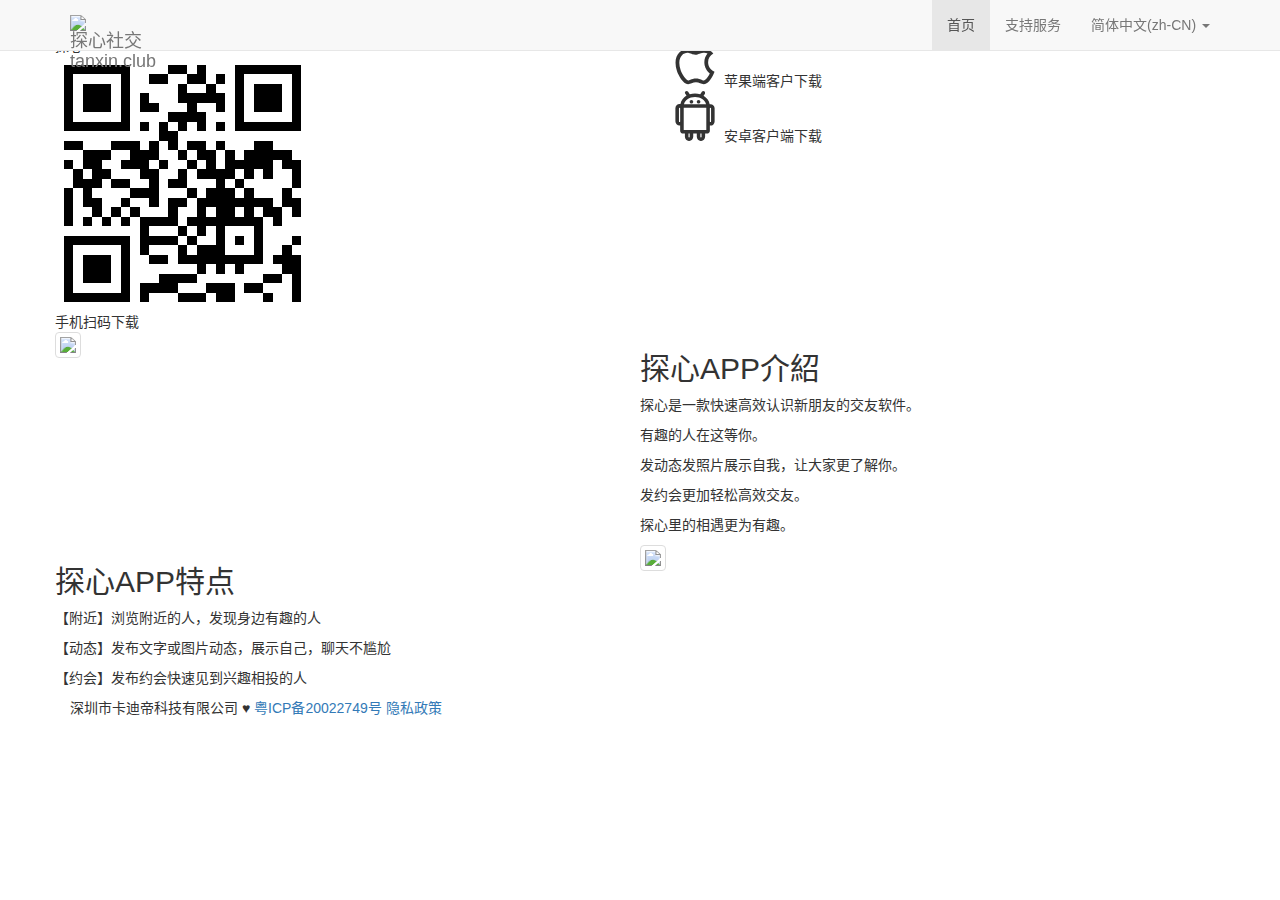
==== index.html @ dbcd943e "調整oss" ====
<html lang="zh-CN">
  <head>
    <meta charset="UTF-8" />
    <meta
      name="viewport"
      content="width=device-width, user-scalable=no, initial-scale=1.0, maximum-scale=1.0, minimum-scale=1.0"
    />
    <meta http-equiv="X-UA-Compatible" content="ie=edge" />
    <title>探心APP</title>

    <meta property="og:type" content="website" />
    <meta property="og:title" content="探心APP" />
    <meta property="og:site_name" content="探心APP" />
    <meta property="og:locale" content="zh-CN" />
    <meta name="twitter:card" content="summary" />
    <meta name="twitter:title" content="探心APP" />
    <meta name="keywords" content="tanxin,探心社交,APP" />
    <meta name="apple-mobile-web-app-capable" content="yes" />
    <meta name="apple-mobile-web-app-status-bar-style" content="black" />
    <link rel="icon" href="favicon.ico" />
    <meta name="description" content="探寻心跳的感觉" />

    <link
      rel="stylesheet" href="src/css/bootstrap.min.css" />
    <!--[if lt IE 9]>
      <script src="src/js/html5shiv.min.js"></script>
      <script src="src/js/respond.min.js"></script>
    <![endif]-->

    <link rel="stylesheet" href="src/css/animate.min.css" />
    <link rel="stylesheet" href="src/css/index.min.css" />
  </head>

  <body>
    <!-- <div class="loading">Loading&#8230;</div> -->

    <div id="wrap" class="container">
      <div class="row">
        <nav class="navbar navbar-default navbar-fixed-top" role="navigation">
          <div class="container">
            <div class="navbar-header">
              <button
                type="button"
                class="navbar-toggle"
                data-toggle="collapse"
                data-target=".navbar-collapse"
              >
                <span class="sr-only"></span>
                <span class="icon-bar"></span>
                <span class="icon-bar"></span>
                <span class="icon-bar"></span>
              </button>
              <a class="navbar-brand" href="/">
                <div class="logo">
                  <img src="https://tanxin-app.oss-cn-shenzhen.aliyuncs.com/website/cdn/img/logoWhite.png" />
                </div>
                <div class="logo-name">
                  <span class="main-name">探心社交</span>
                  <p class="sec-name">tanxin.club</p>
                </div>
              </a>
            </div>
            <!-- 手機隱藏選單區 -->
            <div class="collapse navbar-collapse navbar-collapse">
              <!-- 右選單 -->
              <ul class="nav navbar-nav navbar-right">
                <li class="active"><a class="mainPage" href="/">首页</a></li>
                <li><a class="supportPage" href="support">支持服务</a></li>
                <li class="dropdown">
                  <a href="#" class="dropdown-toggle" data-toggle="dropdown"
                    >简体中文(zh-CN) <b class="caret"></b
                  ></a>
                  <ul class="dropdown-menu">
                    <li>
                      <a
                        class="dropdown-menu-a-cn"
                        href="javascript:;"
                        data-lan="zh_CN"
                        >简体中文(zh-CN)</a
                      >
                    </li>
                    <li>
                      <a
                        class="dropdown-menu-a-hk"
                        href="javascript:;"
                        data-lan="zh_HK"
                        >繁體中文(zh-HK)</a
                      >
                    </li>
                    <!-- <li>
                      <a
                        class="dropdown-menu-a-en"
                        href="javascript:;"
                        data-lan="en_US"
                        >English(EN)</a
                      >
                    </li> -->
                  </ul>
                </li>
              </ul>
            </div>
            <!-- 手機隱藏選單區結束 -->
          </div>
        </nav>
      </div>
    </div>
    <div class="container-fluid topArea">
      <div class="row">
        <div class="container">
          <div class="row">
            <div class="col-xs-12 col-sm-7 col-md-6">
              <div class="row">
                <div class="topArea-img">
                  <img id="topAreaImg" src="https://tanxin-app.oss-cn-shenzhen.aliyuncs.com/website/cdn/img/mainPic_cn.png" />
                </div>
              </div>
            </div>
            <div
              class="visible-sm visible-md visible-lg col-xs-12 col-sm-5 col-md-6"
            >
              <div class="row">
                <div class="topArea-txt">
                  <div
                    class="topArea-logo animate__animated animation__delay__1s animate__flipInX"
                  >
                    <img src="https://tanxin-app.oss-cn-shenzhen.aliyuncs.com/website/cdn/img/logoWhite.png" />
                  </div>
                  <div class="topArea-link">
                    <span class="col-xs-12 topArea-link-span"
                      ><div
                        class="row animate__animated animation__delay__2s animate__bounceInDown"
                      >
                        想要脱单，你的人脉就要广泛。
                      </div></span
                    >
                    <!-- <a
                      class="col-xs-12 col-md-3 topArea-link-a"
                      href="#downloadArea"
                      ><div class="row">立即下載</div></a
                    > -->
                  </div>
                </div>
              </div>
            </div>
          </div>
        </div>
      </div>
    </div>
    <main>
      <div class="container">
        <div class="row">
          <div id="downloadArea" class="col-sm-12 app-container">
            <div class="row">
              <div class="col-xs-12 col-lg-6">
                <div class="row">
                  <div class="app-info">
                    <span class="app-mainTitle">探心APP</span>
                    <span id="ityped" class="app-secTitle"></span>
                  </div>

                  <div class="visible-lg app-qrCode">
                    <div class="app-qrCode-img">
                      <img
                        src="[data-uri]"
                      />
                    </div>
                    <div class="app-qrCode-txt">手机扫码下载</div>
                  </div>
                </div>
              </div>
              <div class="col-xs-12 col-lg-6 app-download">
                <div
                  class="col-xs-12 app-download-iOS app-downloadBtn"
                  data-toggle="modal"
                  data-target="#myModal"
                >
                  <i aria-label="icon: apple">
                    <svg
                      viewBox="64 64 896 896"
                      data-icon="apple"
                      width="5rem"
                      height="5rem"
                      fill="currentColor"
                      aria-hidden="true"
                      focusable="false"
                    >
                      <path
                        d="M747.4 535.7c-.4-68.2 30.5-119.6 92.9-157.5-34.9-50-87.7-77.5-157.3-82.8-65.9-5.2-138 38.4-164.4 38.4-27.9 0-91.7-36.6-141.9-36.6C273.1 298.8 163 379.8 163 544.6c0 48.7 8.9 99 26.7 150.8 23.8 68.2 109.6 235.3 199.1 232.6 46.8-1.1 79.9-33.2 140.8-33.2 59.1 0 89.7 33.2 141.9 33.2 90.3-1.3 167.9-153.2 190.5-221.6-121.1-57.1-114.6-167.2-114.6-170.7zm-10.6 267c-14.3 19.9-28.7 35.6-41.9 45.7-10.5 8-18.6 11.4-24 11.6-9-.1-17.7-2.3-34.7-8.8-1.2-.5-2.5-1-4.2-1.6l-4.4-1.7c-17.4-6.7-27.8-10.3-41.1-13.8-18.6-4.8-37.1-7.4-56.9-7.4-20.2 0-39.2 2.5-58.1 7.2-13.9 3.5-25.6 7.4-42.7 13.8-.7.3-8.1 3.1-10.2 3.9-3.5 1.3-6.2 2.3-8.7 3.2-10.4 3.6-17 5.1-22.9 5.2-.7 0-1.3-.1-1.8-.2-1.1-.2-2.5-.6-4.1-1.3-4.5-1.8-9.9-5.1-16-9.8-14-10.9-29.4-28-45.1-49.9-27.5-38.6-53.5-89.8-66-125.7-15.4-44.8-23-87.7-23-128.6 0-60.2 17.8-106 48.4-137.1 26.3-26.6 61.7-41.5 97.8-42.3 5.9.1 14.5 1.5 25.4 4.5 8.6 2.3 18 5.4 30.7 9.9 3.8 1.4 16.9 6.1 18.5 6.7 7.7 2.8 13.5 4.8 19.2 6.6 18.2 5.8 32.3 9 47.6 9 15.5 0 28.8-3.3 47.7-9.8 7.1-2.4 32.9-12 37.5-13.6 25.6-9.1 44.5-14 60.8-15.2 4.8-.4 9.1-.4 13.2-.1 22.7 1.8 42.1 6.3 58.6 13.8-37.6 43.4-57 96.5-56.9 158.4-.3 14.7.9 31.7 5.1 51.8 6.4 30.5 18.6 60.7 37.9 89 14.7 21.5 32.9 40.9 54.7 57.8-11.5 23.7-25.6 48.2-40.4 68.8zm-94.5-572c50.7-60.2 46.1-115 44.6-134.7-44.8 2.6-96.6 30.5-126.1 64.8-32.5 36.8-51.6 82.3-47.5 133.6 48.4 3.7 92.6-21.2 129-63.7z"
                      ></path>
                    </svg>
                  </i>
                  <span class="app-download-txt app-appDownloadiOS"
                    >苹果端客户下载</span
                  >
                </div>
                <div class="col-xs-12 app-download-Android app-downloadBtn">
                  <i aria-label="icon: android">
                    <svg
                      viewBox="64 64 896 896"
                      data-icon="android"
                      width="5rem"
                      height="5rem"
                      fill="currentColor"
                      aria-hidden="true"
                      focusable="false"
                    >
                      <path
                        d="M448.3 225.2c-18.6 0-32 13.4-32 31.9s13.5 31.9 32 31.9c18.6 0 32-13.4 32-31.9.1-18.4-13.4-31.9-32-31.9zm393.9 96.4c-13.8-13.8-32.7-21.5-53.2-21.5-3.9 0-7.4.4-10.7 1v-1h-3.6c-5.5-30.6-18.6-60.5-38.1-87.4-18.7-25.7-43-47.9-70.8-64.9l25.1-35.8v-3.3c0-.8.4-2.3.7-3.8.6-2.4 1.4-5.5 1.4-8.9 0-18.5-13.5-31.9-32-31.9-9.8 0-19.5 5.7-25.9 15.4l-29.3 42.1c-30-9.8-62.4-15-93.8-15-31.3 0-63.7 5.2-93.8 15L389 79.4c-6.6-9.6-16.1-15.4-26-15.4-18.6 0-32 13.4-32 31.9 0 6.2 2.5 12.8 6.7 17.4l22.6 32.3c-28.7 17-53.5 39.4-72.2 65.1-19.4 26.9-32 56.8-36.7 87.4h-5.5v1c-3.2-.6-6.7-1-10.7-1-20.3 0-39.2 7.5-53.1 21.3-13.8 13.8-21.5 32.6-21.5 53v235c0 20.3 7.5 39.1 21.4 52.9 13.8 13.8 32.8 21.5 53.2 21.5 3.9 0 7.4-.4 10.7-1v93.5c0 29.2 23.9 53.1 53.2 53.1H331v58.3c0 20.3 7.5 39.1 21.4 52.9 13.8 13.8 32.8 21.5 53.2 21.5 20.3 0 39.2-7.5 53.1-21.3 13.8-13.8 21.5-32.6 21.5-53v-58.2H544v58.1c0 20.3 7.5 39.1 21.4 52.9 13.8 13.8 32.8 21.5 53.2 21.5 20.4 0 39.2-7.5 53.1-21.6 13.8-13.8 21.5-32.6 21.5-53v-58.2h31.9c29.3 0 53.2-23.8 53.2-53.1v-91.4c3.2.6 6.7 1 10.7 1 20.3 0 39.2-7.5 53.1-21.3 13.8-13.8 21.5-32.6 21.5-53v-235c-.1-20.3-7.6-39-21.4-52.9zM246 609.6c0 6.8-3.9 10.6-10.7 10.6-6.8 0-10.7-3.8-10.7-10.6V374.5c0-6.8 3.9-10.6 10.7-10.6 6.8 0 10.7 3.8 10.7 10.6v235.1zm131.1-396.8c37.5-27.3 85.3-42.3 135-42.3s97.5 15.1 135 42.5c32.4 23.7 54.2 54.2 62.7 87.5H314.4c8.5-33.4 30.5-64 62.7-87.7zm39.3 674.7c-.6 5.6-4.4 8.7-10.5 8.7-6.8 0-10.7-3.8-10.7-10.6v-58.2h21.2v60.1zm202.3 8.7c-6.8 0-10.7-3.8-10.7-10.6v-58.2h21.2v60.1c-.6 5.6-4.3 8.7-10.5 8.7zm95.8-132.6H309.9V364h404.6v399.6zm85.2-154c0 6.8-3.9 10.6-10.7 10.6-6.8 0-10.7-3.8-10.7-10.6V374.5c0-6.8 3.9-10.6 10.7-10.6 6.8 0 10.7 3.8 10.7 10.6v235.1zM576.1 225.2c-18.6 0-32 13.4-32 31.9s13.5 31.9 32 31.9c18.6 0 32.1-13.4 32.1-32-.1-18.6-13.4-31.8-32.1-31.8z"
                      ></path>
                    </svg>
                  </i>
                  <span class="app-download-txt app-appDownloadAndioid"
                    >安卓客户端下载</span
                  >
                </div>
                <!-- <div class="openAlert"></div> -->
              </div>
            </div>
          </div>
          <div class="clearfix"></div>
          <div class="col-xs-12 info-container">
            <div class="row">
              <div class="col-xs-12 col-sm-6 col-md-6 col-lg-6">
                <div class="row">
                  <div class="info-img">
                    <img
                      id="infoImg1"
                      class="img-thumbnail animate__animated animate__fadeInLeft"
                      src="https://tanxin-app.oss-cn-shenzhen.aliyuncs.com/website/cdn/img/info1_cn.jpg"
                    />
                  </div>
                </div>
              </div>
              <div
                class="col-xs-12 col-sm-6 col-md-6 col-lg-6 info-container-txt infoTxt1"
              >
                <div class="row">
                  <h2
                    class="animate__animated animation__delay__2s animate__fadeInUp"
                  >
                    探心APP介紹
                  </h2>
                  <div
                    class="animate__animated animation__delay__4s animate__flipInX"
                  >
                    <p>探心是一款快速高效认识新朋友的交友软件。</p>
                    <p>有趣的人在这等你。</p>
                    <p>发动态发照片展示自我，让大家更了解你。</p>
                    <p>发约会更加轻松高效交友。</p>
                    <p>探心里的相遇更为有趣。</p>
                  </div>
                </div>
              </div>
            </div>
          </div>

          <div class="col-xs-12 info-container">
            <div class="row">
              <div
                class="col-xs-12 col-sm-6 col-md-6 col-lg-6 col-sm-push-6 col-md-push-6 col-lg-push-6"
              >
                <div class="row">
                  <div class="info-img">
                    <img
                      id="infoImg2"
                      class="img-thumbnail animate__animated animation__delay__1s animate__fadeInRight"
                      src="https://tanxin-app.oss-cn-shenzhen.aliyuncs.com/website/cdn/img/info2_cn.jpg"
                    />
                  </div>
                </div>
              </div>
              <div
                class="col-xs-12 col-sm-6 col-md-6 col-lg-6 col-sm-pull-6 col-md-pull-6 col-lg-pull-6 info-container-txt infoTxt2"
              >
                <div class="row">
                  <h2
                    class="animate__animated animation__delay__3s animate__fadeInUp"
                  >
                    探心APP特点
                  </h2>
                  <div
                    class="animate__animated animation__delay__5s animate__flipInX"
                  >
                    <p>【附近】浏览附近的人，发现身边有趣的人</p>
                    <p>【动态】发布文字或图片动态，展示自己，聊天不尴尬</p>
                    <p>【约会】发布约会快速见到兴趣相投的人</p>
                  </div>
                </div>
              </div>
            </div>
          </div>
        </div>
      </div>
    </main>

    <footer id="default-footer">
      <div class="container">
        <div class="bottom-bar">
          <span class="footer-companyName">深圳市卡迪帝科技有限公司</span>
          <span class="heart">♥</span>
          <span>
            <a
              href="http://beian.miit.gov.cn/"
              target="_blank"
              rel="noopener noreferrer"
            >
              <span class="footer-icp">粤ICP备20022749号</span></a
            >
            <a href="privacy">
              <span class="footer-privacy">隐私政策</span></a
            >
          </span>
        </div>
      </div>
    </footer>

    <div id="weixin-tip">
      <img id="live_img" src="https://tanxin-app.oss-cn-shenzhen.aliyuncs.com/website/live_weixin.png" alt="">
    </div>
    <!-- Modal -->
    <div class="modal fade" id="myModal" role="dialog">
      <div class="modal-dialog modal-sm">
        <div class="modal-content">
          <div class="modal-header">
            <button type="button" class="close" data-dismiss="modal">
              &times;
            </button>
            <!-- <h4 class="modal-title">Modal Header</h4> -->
          </div>
          <div class="modal-body">
            <p class="text-center" style="font-size:2rem;">敬请期待!!</p>
          </div>
          <div class="modal-footer">
            <button type="button" class="btn btn-default" data-dismiss="modal">
              Close
            </button>
          </div>
        </div>
      </div>
    </div>

    <script src="src/js/jquery.js"></script>
    <script src="src/js/bootstrap.min.js"></script>

    <script>
      $(document).ready(function() {
        // 下載區
        $(".app-download-Android").click(function() {
          var isWeixin;
          var path ="https://tanxin-app.oss-cn-shenzhen.aliyuncs.com/release/website/tanxin-cn.apk";
            var ua = navigator.userAgent.toLowerCase();
            if (ua.match(/MicroMessenger/i) == "micromessenger") {
              isWeixin = true;
            } else {
              isWeixin = false;
            }
            if (isWeixin) {
              $("#weixin-tip").show();
              $("html").css('position','fixed');
            } else {
              window.open(path, "_blank"); // 新窗口打开外链接
            }
          return false;
        });

        $(".app-download-iOS").click(function() {
          window.open("https://apps.apple.com/cn/app/id1510492549");
          return false;
        });

        $("#weixin-tip").click(function() {
          $("#weixin-tip").hide();
          $("html").css('position','initial');
        })

        //載入對應的css
        var head = document.getElementsByTagName("HEAD").item(0);
        var style = document.createElement("link");
        var langCss = "cn";
        style.href = "https://tanxin-app.oss-cn-shenzhen.aliyuncs.com/website/cdn/css/autoTyped_" + langCss + ".min.css";
        style.rel = "stylesheet";
        style.type = "text/css";
        head.appendChild(style);

        $(".dropdown-menu li a").click(function() {
          var langCss = $(this)
            .attr("data-lan")
            .split("_");

          var head = document.getElementsByTagName("HEAD").item(0);
          var style = document.createElement("link");
          style.href = "https://tanxin-app.oss-cn-shenzhen.aliyuncs.com/website/cdn/css/autoTyped_" + langCss[1].toLowerCase() + ".min.css";
          style.rel = "stylesheet";
          style.type = "text/css";
          head.appendChild(style);

          if (langCss[1].toLowerCase() === "cn") {
            $("link").each(function() {
              if ($(this).attr("href") == "https://tanxin-app.oss-cn-shenzhen.aliyuncs.com/website/cdn/css/autoTyped_hk.min.css") {
                $(this).remove();
              }
            });
          } else if (langCss[1].toLowerCase() === "hk") {
            $("link").each(function() {
              if ($(this).attr("href") == "https://tanxin-app.oss-cn-shenzhen.aliyuncs.com/website/cdn/css/autoTyped_cn.min.css") {
                $(this).remove();
              }
            });
          }

          if (langCss[1].toLowerCase() === "cn") {
            $(".dropdown-toggle").html("简体中文(zh-CN) <b class='caret'></b>");
            $(".sr-only").text("选单切换");
            $(".mainPage").text("首页");
            $(".supportPage").text("支持服务");
            $("#topAreaImg").attr("src", "https://tanxin-app.oss-cn-shenzhen.aliyuncs.com/website/cdn/img/mainPic_cn.png");
            $(".topArea-link-span > div").text("想要脱单，你的人脉就要广泛。");
            $(".app-qrCode-txt").text("手机扫码下载");
            $(".app-appDownloadiOS").text("苹果端客户下载");
            $(".app-appDownloadAndioid").text("安卓客户端下载");
            $(".modal-body > p").text("敬请期待!!");
            $("#infoImg1").attr("src", "https://tanxin-app.oss-cn-shenzhen.aliyuncs.com/website/cdn/img/info1_cn.jpg");
            $(".infoTxt1 > div >  h2").text("探心APP介紹");
            $(".infoTxt1 > div >  div").html(
              "<p>探心是一款快速高效认识新朋友的交友软件。</p><p>有趣的人在这等你。</p><p>发动态发照片展示自我，让大家更了解你。</p><p>发约会更加轻松高效交友。</p><p>探心里的相遇更为有趣。</p>"
            );
            $("#infoImg2").attr("src", "https://tanxin-app.oss-cn-shenzhen.aliyuncs.com/website/cdn/img/info2_cn.jpg");
            $(".infoTxt2 > div >  h2").text("探心APP特点");
            $(".infoTxt2 > div >  div").html(
              "<p>【附近】浏览附近的人，发现身边有趣的人</p><p>【动态】发布文字或图片动态，展示自己，聊天不尴尬</p><p>【约会】发布约会快速见到兴趣相投的人</p>"
            );
            $(".footer-companyName").text("深圳市卡迪帝科技有限公司");
            $(".footer-icp").text("粤ICP备20022749号");
            $(".footer-privacy").text("隐私政策");
          } else if (langCss[1].toLowerCase() === "hk") {
            $(".dropdown-toggle").html("繁體中文(zh-HK) <b class='caret'></b>");
            $(".sr-only").text("選單切換");
            $(".mainPage").text("首頁");
            $(".supportPage").text("支持服務");
            $("#topAreaImg").attr("src", "https://tanxin-app.oss-cn-shenzhen.aliyuncs.com/website/cdn/img/mainPic_hk.png");
            $(".topArea-link-span > div").text("想要脫單，你的人脈就要廣泛。");
            $(".app-qrCode-txt").text("手機掃碼下載");
            $(".app-appDownloadiOS").text("蘋果客戶端下載");
            $(".app-appDownloadAndioid").text("安卓客戶端下載");
            $(".modal-body > p").text("敬請期待!!");
            $("#infoImg1").attr("src", "https://tanxin-app.oss-cn-shenzhen.aliyuncs.com/website/cdn/img/info1_hk.jpg");
            $(".infoTxt1 > div >  h2").text("探心APP介紹");
            $(".infoTxt1 > div >  div").html(
              "<p>探心是一款快速高效認識新朋友的交友軟件。</p><p>有趣的人在這等你。</p><p>發動態發照片展示自我，讓大家更了解你。</p><p>發約會更加輕鬆高效交友。</p><p>探心裡的相遇更為有趣。</p>"
            );
            $("#infoImg2").attr("src", "https://tanxin-app.oss-cn-shenzhen.aliyuncs.com/website/cdn/img/info2_hk.jpg");
            $(".infoTxt2 > div >  h2").text("探心APP特點");
            $(".infoTxt2 > div >  div").html(
              "<p>【附近】瀏覽附近的人，發現身邊有趣的人</p><p>【動態】發布文字或圖片動態，展示自己，聊天不尷尬</p><p>【約會】發布約會快速見到興趣相投的人</p>"
            );
            $(".footer-companyName").text("深圳市卡迪帝科技有限公司");
            $(".footer-icp").text("粵ICP備20022749號");
            $(".footer-privacy").text("隱私政策");
          }
        });

        window.onload = function() {
          // $(".loading").fadeOut(500);

        var winHeight = window.innerHeight;
        var isWeixin;
        var ua = navigator.userAgent.toLowerCase();
        if (ua.match(/MicroMessenger/i) == 'micromessenger') {
          isWeixin = true;
        } else {
          isWeixin = false;
        }
        if (isWeixin) {
          $("html").css('position', 'initial');
          $("#weixin-tip").css('height',winHeight);
          $("#weixin-tip").hide();
        }
        console.log("lanch on weixin:", isWeixin);
        };
      });
    </script>
  </body>
</html>
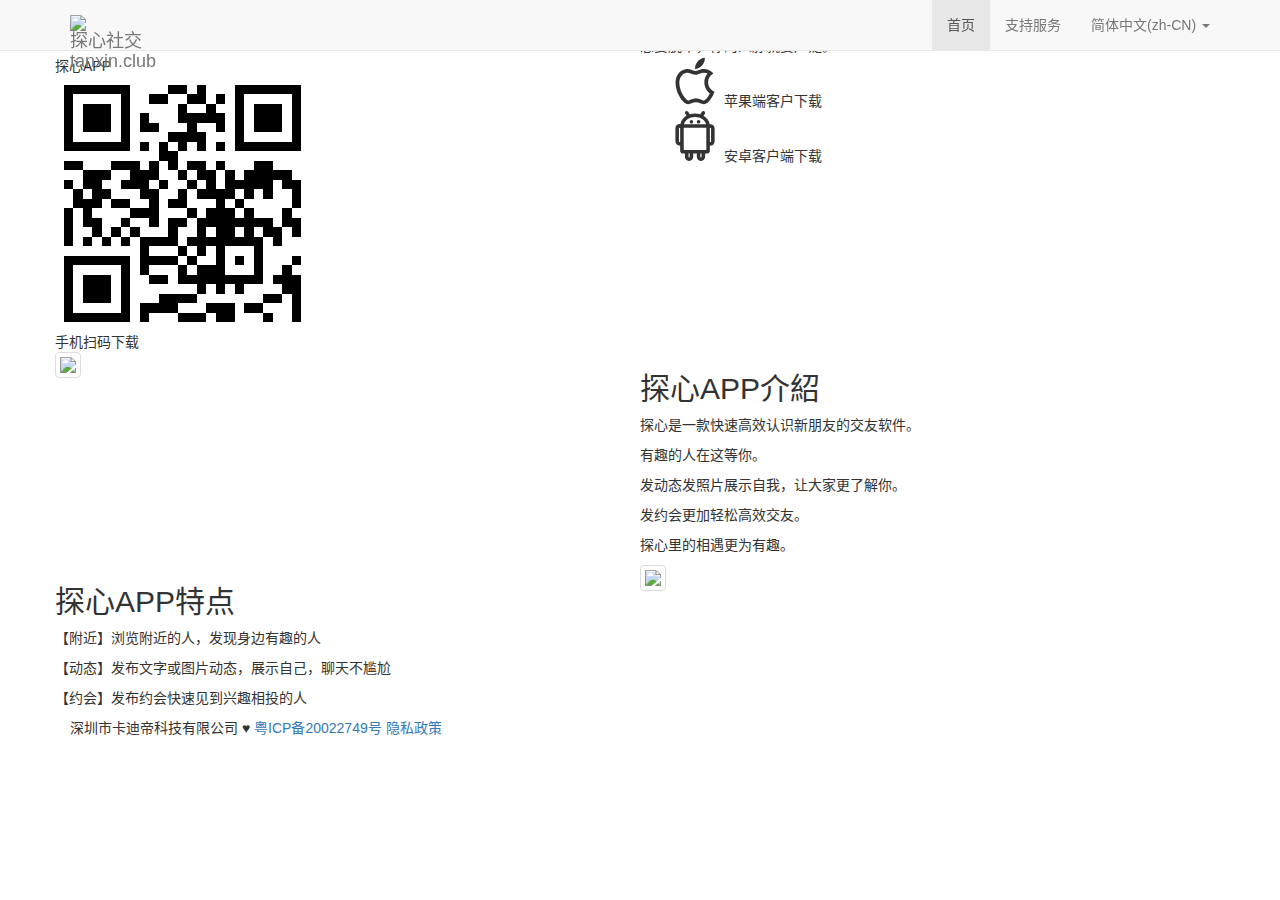
==== commit 688e51f4: "no message" ====
--- a/index.html
+++ b/index.html
@@ -21,10 +21,12 @@
     <meta name="description" content="探寻心跳的感觉" />
 
     <link
-      rel="stylesheet" href="src/css/bootstrap.min.css" />
+      rel="stylesheet"
+      href="https://cdnjs.cloudflare.com/ajax/libs/twitter-bootstrap/3.3.7/css/bootstrap.min.css"
+    />
     <!--[if lt IE 9]>
-      <script src="src/js/html5shiv.min.js"></script>
-      <script src="src/js/respond.min.js"></script>
+      <script src="https://cdnjs.cloudflare.com/ajax/libs/html5shiv/3.7.3/html5shiv.min.js"></script>
+      <script src="https://cdnjs.cloudflare.com/ajax/libs/respond.js/1.4.2/respond.min.js"></script>
     <![endif]-->
 
     <link rel="stylesheet" href="src/css/animate.min.css" />
@@ -32,7 +34,7 @@
   </head>
 
   <body>
-    <!-- <div class="loading">Loading&#8230;</div> -->
+    <div class="loading">Loading&#8230;</div>
 
     <div id="wrap" class="container">
       <div class="row">
@@ -52,7 +54,7 @@
               </button>
               <a class="navbar-brand" href="/">
                 <div class="logo">
-                  <img src="https://tanxin-app.oss-cn-shenzhen.aliyuncs.com/website/cdn/img/logoWhite.png" />
+                  <img src="src/img/logoWhite.png" />
                 </div>
                 <div class="logo-name">
                   <span class="main-name">探心社交</span>
@@ -111,7 +113,7 @@
             <div class="col-xs-12 col-sm-7 col-md-6">
               <div class="row">
                 <div class="topArea-img">
-                  <img id="topAreaImg" src="https://tanxin-app.oss-cn-shenzhen.aliyuncs.com/website/cdn/img/mainPic_cn.png" />
+                  <img id="topAreaImg" src="src/img/mainPic_cn.png" />
                 </div>
               </div>
             </div>
@@ -123,7 +125,7 @@
                   <div
                     class="topArea-logo animate__animated animation__delay__1s animate__flipInX"
                   >
-                    <img src="https://tanxin-app.oss-cn-shenzhen.aliyuncs.com/website/cdn/img/logoWhite.png" />
+                    <img src="src/img/logoWhite.png" />
                   </div>
                   <div class="topArea-link">
                     <span class="col-xs-12 topArea-link-span"
@@ -226,7 +228,7 @@
                     <img
                       id="infoImg1"
                       class="img-thumbnail animate__animated animate__fadeInLeft"
-                      src="https://tanxin-app.oss-cn-shenzhen.aliyuncs.com/website/cdn/img/info1_cn.jpg"
+                      src="src/img/info1_cn.jpg"
                     />
                   </div>
                 </div>
@@ -264,7 +266,7 @@
                     <img
                       id="infoImg2"
                       class="img-thumbnail animate__animated animation__delay__1s animate__fadeInRight"
-                      src="https://tanxin-app.oss-cn-shenzhen.aliyuncs.com/website/cdn/img/info2_cn.jpg"
+                      src="src/img/info2_cn.jpg"
                     />
                   </div>
                 </div>
@@ -339,8 +341,9 @@
       </div>
     </div>
 
-    <script src="src/js/jquery.js"></script>
-    <script src="src/js/bootstrap.min.js"></script>
+    <script src="https://code.jquery.com/jquery.js"></script>
+    <script src="https://cdnjs.cloudflare.com/ajax/libs/twitter-bootstrap/3.3.7/js/bootstrap.min.js"></script>
+    <!-- <script src=".//src/js/index.js"></script> -->
 
     <script>
       $(document).ready(function() {
@@ -377,7 +380,7 @@
         var head = document.getElementsByTagName("HEAD").item(0);
         var style = document.createElement("link");
         var langCss = "cn";
-        style.href = "https://tanxin-app.oss-cn-shenzhen.aliyuncs.com/website/cdn/css/autoTyped_" + langCss + ".min.css";
+        style.href = "src/css/autoTyped_" + langCss + ".min.css";
         style.rel = "stylesheet";
         style.type = "text/css";
         head.appendChild(style);
@@ -389,20 +392,20 @@
 
           var head = document.getElementsByTagName("HEAD").item(0);
           var style = document.createElement("link");
-          style.href = "https://tanxin-app.oss-cn-shenzhen.aliyuncs.com/website/cdn/css/autoTyped_" + langCss[1].toLowerCase() + ".min.css";
+          style.href = "src/css/autoTyped_" + langCss[1].toLowerCase() + ".min.css";
           style.rel = "stylesheet";
           style.type = "text/css";
           head.appendChild(style);
 
           if (langCss[1].toLowerCase() === "cn") {
             $("link").each(function() {
-              if ($(this).attr("href") == "https://tanxin-app.oss-cn-shenzhen.aliyuncs.com/website/cdn/css/autoTyped_hk.min.css") {
+              if ($(this).attr("href") == "src/css/autoTyped_hk.min.css") {
                 $(this).remove();
               }
             });
           } else if (langCss[1].toLowerCase() === "hk") {
             $("link").each(function() {
-              if ($(this).attr("href") == "https://tanxin-app.oss-cn-shenzhen.aliyuncs.com/website/cdn/css/autoTyped_cn.min.css") {
+              if ($(this).attr("href") == "src/css/autoTyped_cn.min.css") {
                 $(this).remove();
               }
             });
@@ -413,18 +416,18 @@
             $(".sr-only").text("选单切换");
             $(".mainPage").text("首页");
             $(".supportPage").text("支持服务");
-            $("#topAreaImg").attr("src", "https://tanxin-app.oss-cn-shenzhen.aliyuncs.com/website/cdn/img/mainPic_cn.png");
+            $("#topAreaImg").attr("src", "src/img/mainPic_cn.png");
             $(".topArea-link-span > div").text("想要脱单，你的人脉就要广泛。");
             $(".app-qrCode-txt").text("手机扫码下载");
             $(".app-appDownloadiOS").text("苹果端客户下载");
             $(".app-appDownloadAndioid").text("安卓客户端下载");
             $(".modal-body > p").text("敬请期待!!");
-            $("#infoImg1").attr("src", "https://tanxin-app.oss-cn-shenzhen.aliyuncs.com/website/cdn/img/info1_cn.jpg");
+            $("#infoImg1").attr("src", "src/img/info1_cn.jpg");
             $(".infoTxt1 > div >  h2").text("探心APP介紹");
             $(".infoTxt1 > div >  div").html(
               "<p>探心是一款快速高效认识新朋友的交友软件。</p><p>有趣的人在这等你。</p><p>发动态发照片展示自我，让大家更了解你。</p><p>发约会更加轻松高效交友。</p><p>探心里的相遇更为有趣。</p>"
             );
-            $("#infoImg2").attr("src", "https://tanxin-app.oss-cn-shenzhen.aliyuncs.com/website/cdn/img/info2_cn.jpg");
+            $("#infoImg2").attr("src", "src/img/info2_cn.jpg");
             $(".infoTxt2 > div >  h2").text("探心APP特点");
             $(".infoTxt2 > div >  div").html(
               "<p>【附近】浏览附近的人，发现身边有趣的人</p><p>【动态】发布文字或图片动态，展示自己，聊天不尴尬</p><p>【约会】发布约会快速见到兴趣相投的人</p>"
@@ -437,18 +440,18 @@
             $(".sr-only").text("選單切換");
             $(".mainPage").text("首頁");
             $(".supportPage").text("支持服務");
-            $("#topAreaImg").attr("src", "https://tanxin-app.oss-cn-shenzhen.aliyuncs.com/website/cdn/img/mainPic_hk.png");
+            $("#topAreaImg").attr("src", "src/img/mainPic_hk.png");
             $(".topArea-link-span > div").text("想要脫單，你的人脈就要廣泛。");
             $(".app-qrCode-txt").text("手機掃碼下載");
             $(".app-appDownloadiOS").text("蘋果客戶端下載");
             $(".app-appDownloadAndioid").text("安卓客戶端下載");
             $(".modal-body > p").text("敬請期待!!");
-            $("#infoImg1").attr("src", "https://tanxin-app.oss-cn-shenzhen.aliyuncs.com/website/cdn/img/info1_hk.jpg");
+            $("#infoImg1").attr("src", "src/img/info1_hk.jpg");
             $(".infoTxt1 > div >  h2").text("探心APP介紹");
             $(".infoTxt1 > div >  div").html(
               "<p>探心是一款快速高效認識新朋友的交友軟件。</p><p>有趣的人在這等你。</p><p>發動態發照片展示自我，讓大家更了解你。</p><p>發約會更加輕鬆高效交友。</p><p>探心裡的相遇更為有趣。</p>"
             );
-            $("#infoImg2").attr("src", "https://tanxin-app.oss-cn-shenzhen.aliyuncs.com/website/cdn/img/info2_hk.jpg");
+            $("#infoImg2").attr("src", "src/img/info2_hk.jpg");
             $(".infoTxt2 > div >  h2").text("探心APP特點");
             $(".infoTxt2 > div >  div").html(
               "<p>【附近】瀏覽附近的人，發現身邊有趣的人</p><p>【動態】發布文字或圖片動態，展示自己，聊天不尷尬</p><p>【約會】發布約會快速見到興趣相投的人</p>"
@@ -460,7 +463,7 @@
         });
 
         window.onload = function() {
-          // $(".loading").fadeOut(500);
+          $(".loading").fadeOut(500);
 
         var winHeight = window.innerHeight;
         var isWeixin;
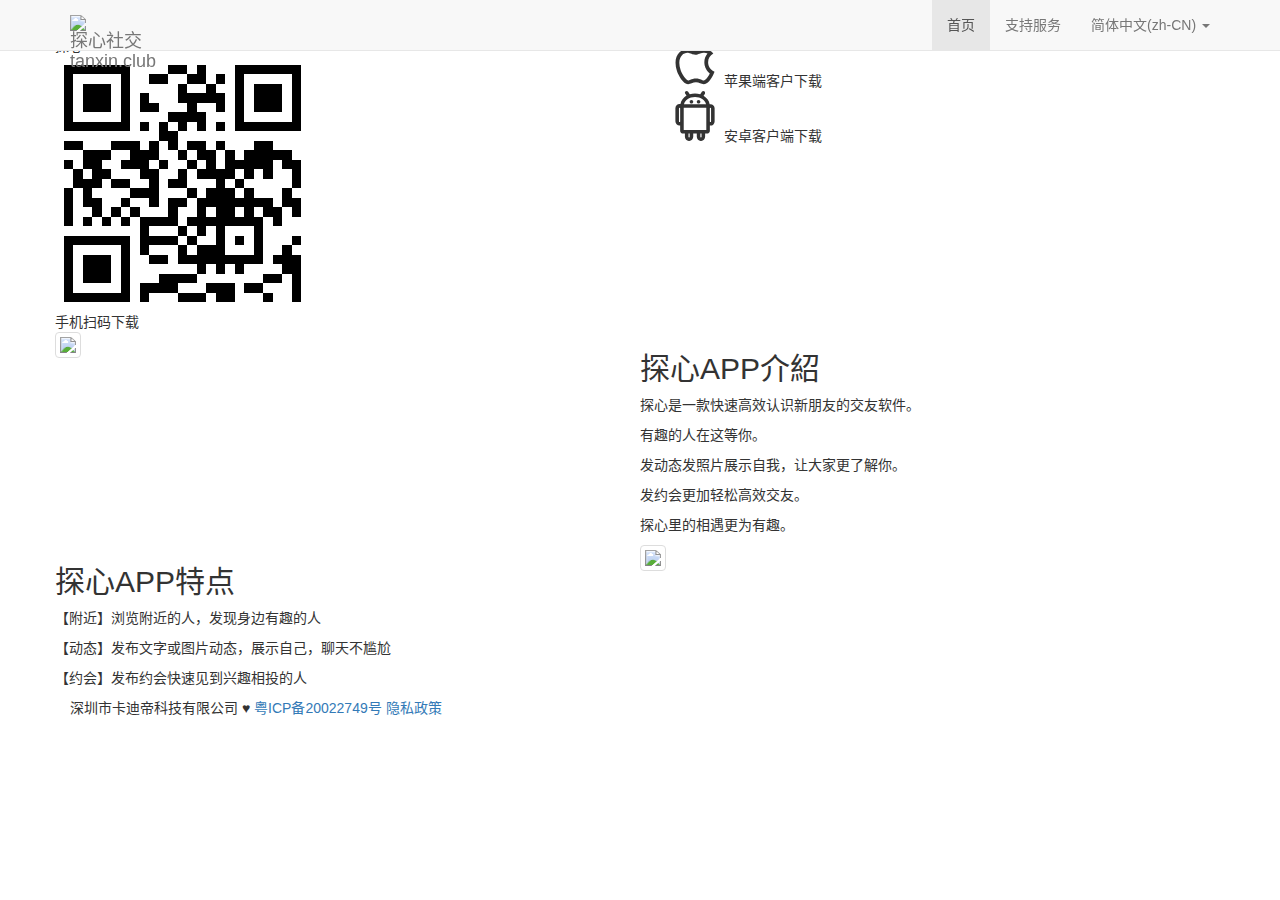
==== commit ff0e0ec7: "調整為本地讀取" ====
--- a/index.html
+++ b/index.html
@@ -22,11 +22,11 @@
 
     <link
       rel="stylesheet"
-      href="https://cdnjs.cloudflare.com/ajax/libs/twitter-bootstrap/3.3.7/css/bootstrap.min.css"
+      href="src/css/bootstrap.min.css"
     />
     <!--[if lt IE 9]>
-      <script src="https://cdnjs.cloudflare.com/ajax/libs/html5shiv/3.7.3/html5shiv.min.js"></script>
-      <script src="https://cdnjs.cloudflare.com/ajax/libs/respond.js/1.4.2/respond.min.js"></script>
+      <script src="src/js/html5shiv.min.js"></script>
+      <script src="src/js/respond.min.js"></script>
     <![endif]-->
 
     <link rel="stylesheet" href="src/css/animate.min.css" />
@@ -34,7 +34,7 @@
   </head>
 
   <body>
-    <div class="loading">Loading&#8230;</div>
+    <!-- <div class="loading">Loading&#8230;</div> -->
 
     <div id="wrap" class="container">
       <div class="row">
@@ -320,15 +320,15 @@
       <img id="live_img" src="https://tanxin-app.oss-cn-shenzhen.aliyuncs.com/website/live_weixin.png" alt="">
     </div>
     <!-- Modal -->
-    <div class="modal fade" id="myModal" role="dialog">
+    <!-- <div class="modal fade" id="myModal" role="dialog">
       <div class="modal-dialog modal-sm">
         <div class="modal-content">
           <div class="modal-header">
             <button type="button" class="close" data-dismiss="modal">
               &times;
-            </button>
+            </button> -->
             <!-- <h4 class="modal-title">Modal Header</h4> -->
-          </div>
+          <!-- </div>
           <div class="modal-body">
             <p class="text-center" style="font-size:2rem;">敬请期待!!</p>
           </div>
@@ -339,10 +339,10 @@
           </div>
         </div>
       </div>
-    </div>
-
-    <script src="https://code.jquery.com/jquery.js"></script>
-    <script src="https://cdnjs.cloudflare.com/ajax/libs/twitter-bootstrap/3.3.7/js/bootstrap.min.js"></script>
+    </div> -->
+
+    <script src="src/js/jquery.js"></script>
+    <script src="src/js/bootstrap.min.js"></script>
     <!-- <script src=".//src/js/index.js"></script> -->
 
     <script>
@@ -463,7 +463,7 @@
         });
 
         window.onload = function() {
-          $(".loading").fadeOut(500);
+          // $(".loading").fadeOut(500);
 
         var winHeight = window.innerHeight;
         var isWeixin;
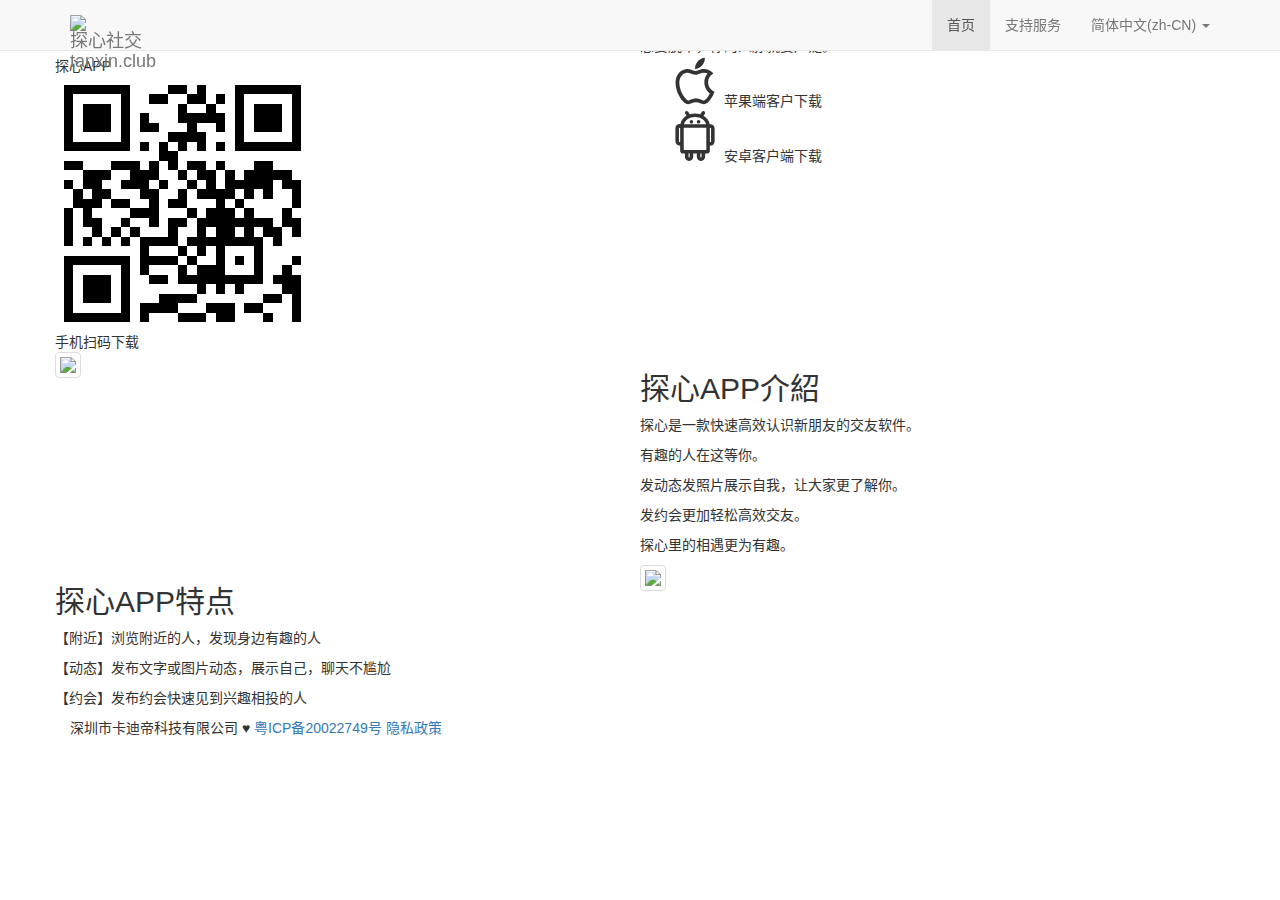
==== commit 06721c86: "no message" ====
--- a/index.html
+++ b/index.html
@@ -34,7 +34,7 @@
   </head>
 
   <body>
-    <!-- <div class="loading">Loading&#8230;</div> -->
+    <div class="loading">Loading&#8230;</div>
 
     <div id="wrap" class="container">
       <div class="row">
@@ -463,7 +463,7 @@
         });
 
         window.onload = function() {
-          // $(".loading").fadeOut(500);
+          $(".loading").fadeOut(500);
 
         var winHeight = window.innerHeight;
         var isWeixin;
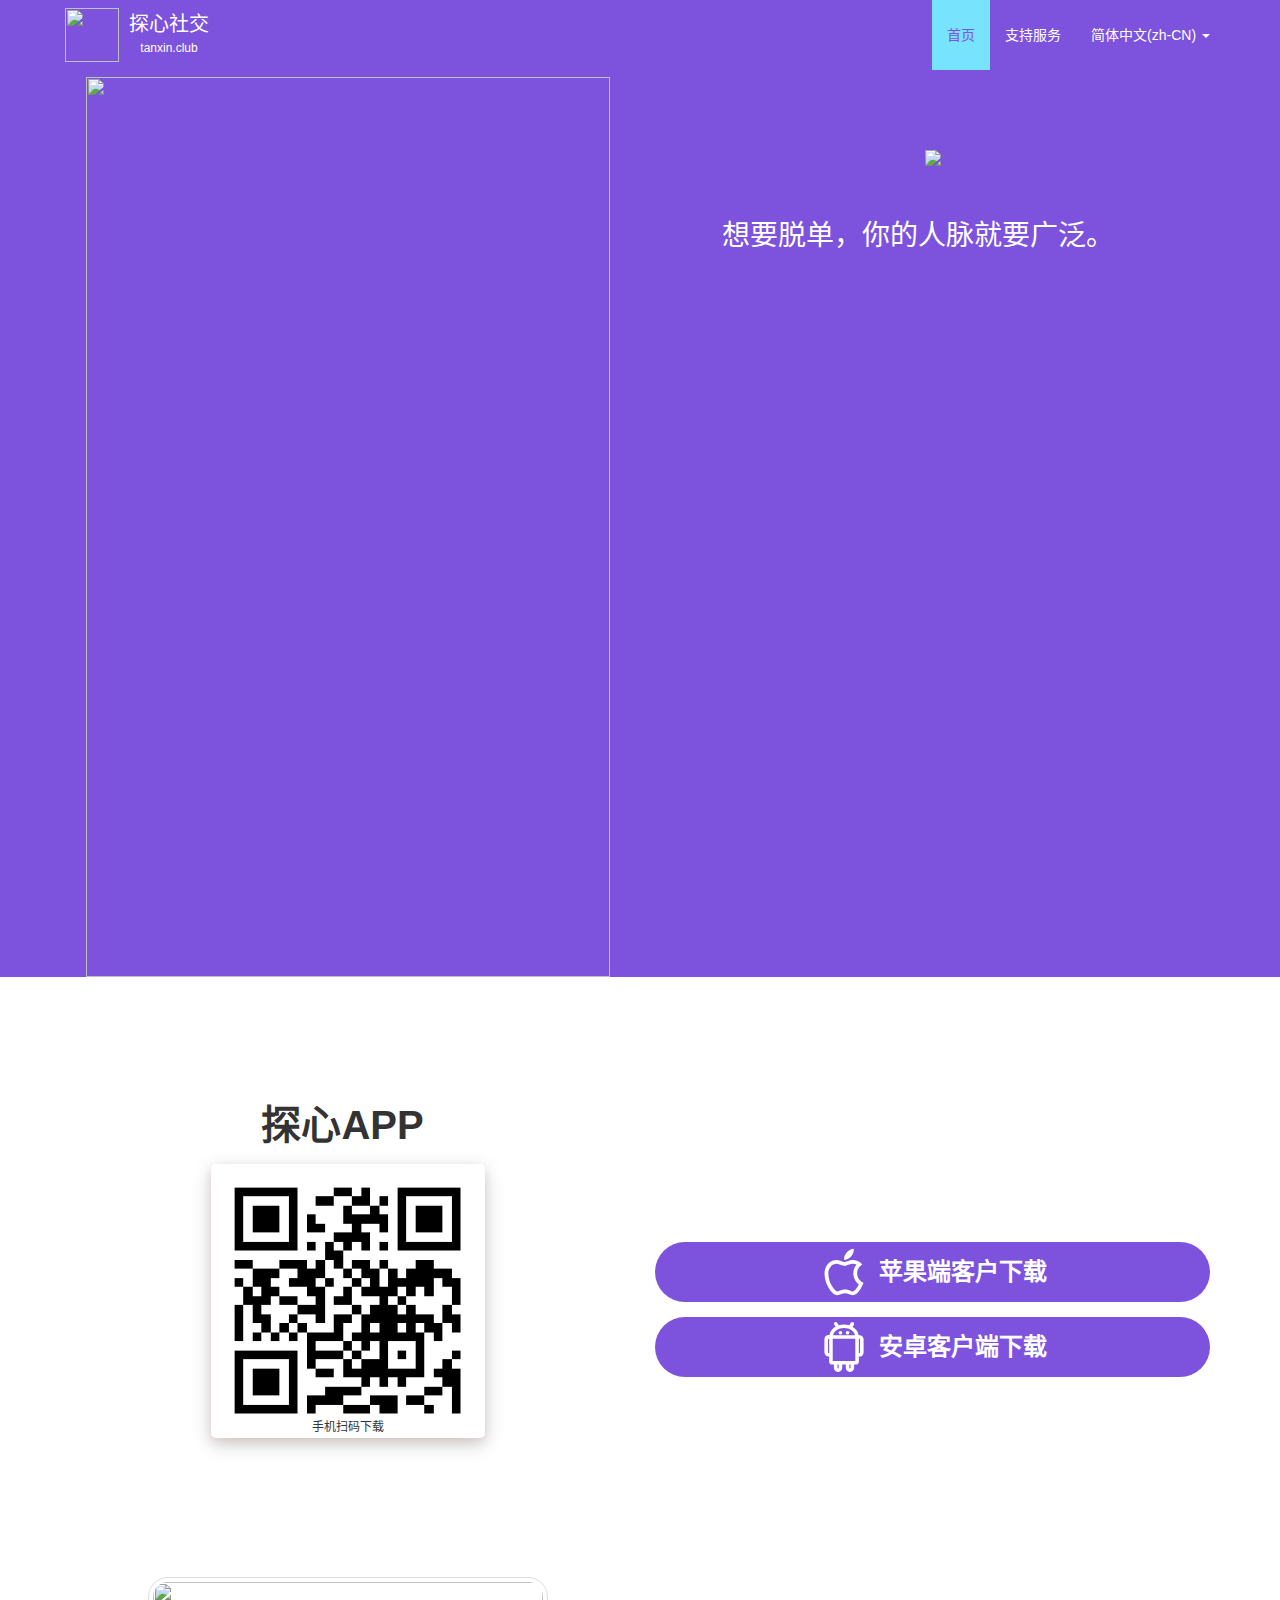
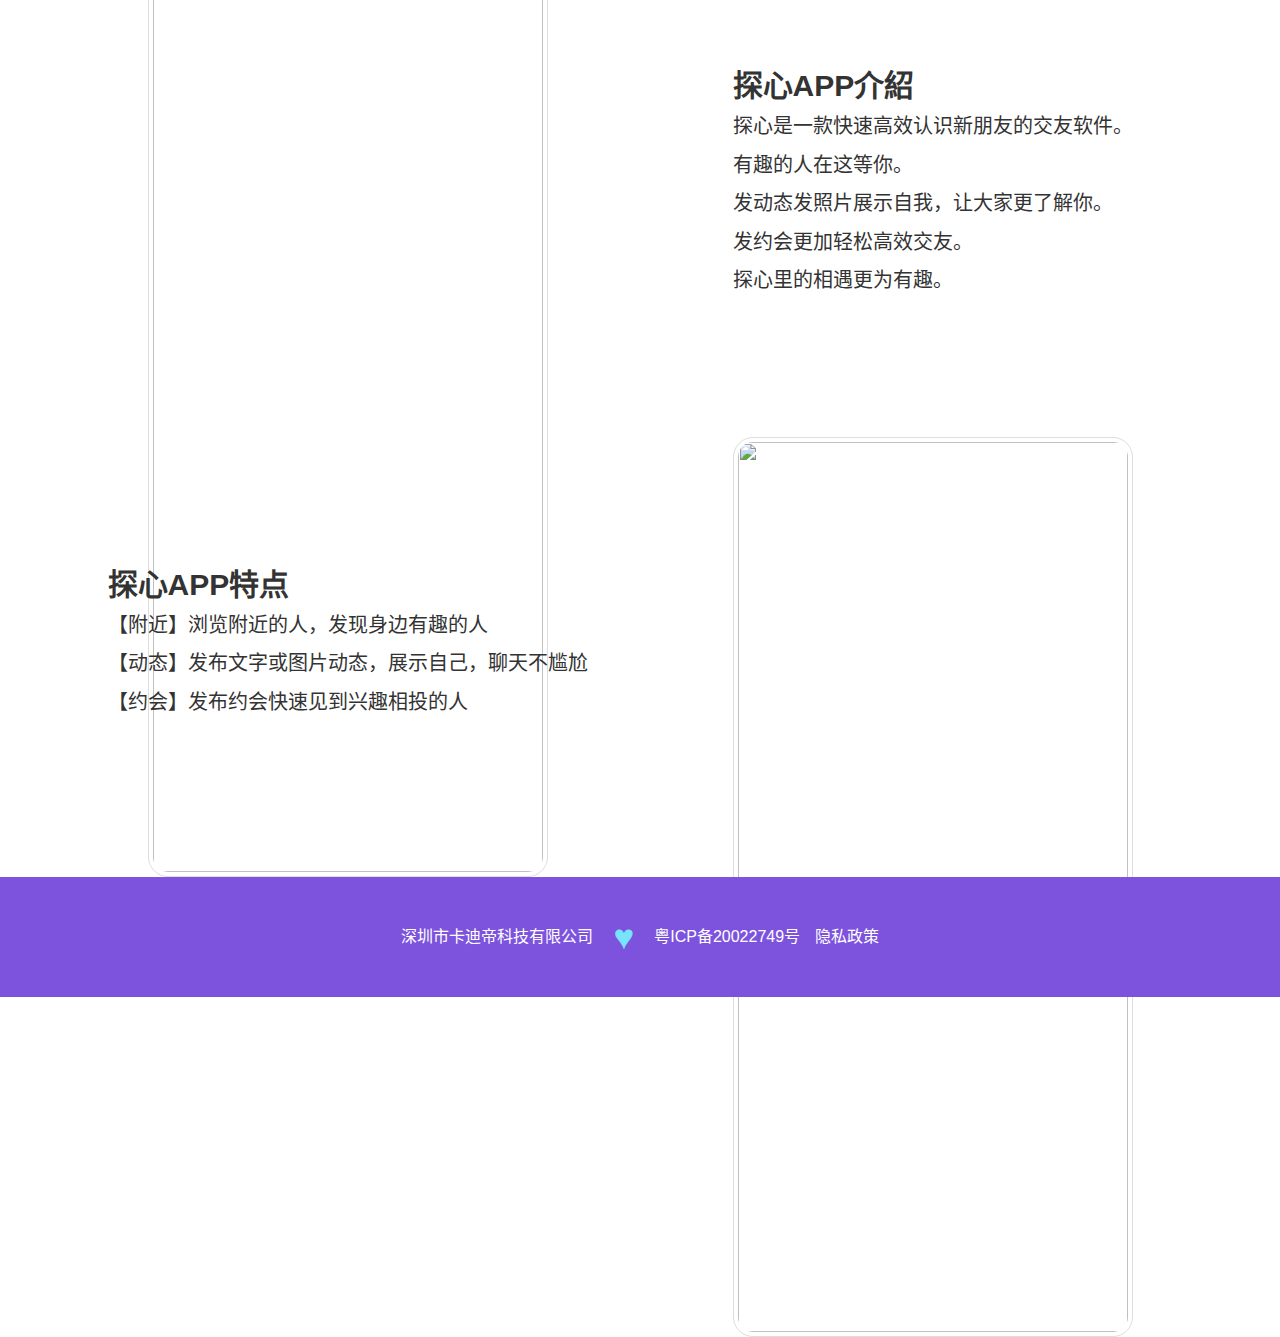
==== commit 5621e6e8: "測試安卓手機往左滑的情況" ====
--- a/index.html
+++ b/index.html
@@ -21,9 +21,7 @@
     <meta name="description" content="探寻心跳的感觉" />
 
     <link
-      rel="stylesheet"
-      href="src/css/bootstrap.min.css"
-    />
+      rel="stylesheet" href="src/css/bootstrap.min.css" />
     <!--[if lt IE 9]>
       <script src="src/js/html5shiv.min.js"></script>
       <script src="src/js/respond.min.js"></script>
@@ -34,7 +32,7 @@
   </head>
 
   <body>
-    <div class="loading">Loading&#8230;</div>
+    <!-- <div class="loading">Loading&#8230;</div> -->
 
     <div id="wrap" class="container">
       <div class="row">
@@ -54,7 +52,7 @@
               </button>
               <a class="navbar-brand" href="/">
                 <div class="logo">
-                  <img src="src/img/logoWhite.png" />
+                  <img src="https://tanxin-app.oss-cn-shenzhen.aliyuncs.com/website/cdn/img/logoWhite.png" />
                 </div>
                 <div class="logo-name">
                   <span class="main-name">探心社交</span>
@@ -113,7 +111,7 @@
             <div class="col-xs-12 col-sm-7 col-md-6">
               <div class="row">
                 <div class="topArea-img">
-                  <img id="topAreaImg" src="src/img/mainPic_cn.png" />
+                  <img id="topAreaImg" src="https://tanxin-app.oss-cn-shenzhen.aliyuncs.com/website/cdn/img/mainPic_cn.png" />
                 </div>
               </div>
             </div>
@@ -125,7 +123,7 @@
                   <div
                     class="topArea-logo animate__animated animation__delay__1s animate__flipInX"
                   >
-                    <img src="src/img/logoWhite.png" />
+                    <img src="https://tanxin-app.oss-cn-shenzhen.aliyuncs.com/website/cdn/img/logoWhite.png" />
                   </div>
                   <div class="topArea-link">
                     <span class="col-xs-12 topArea-link-span"
@@ -228,7 +226,7 @@
                     <img
                       id="infoImg1"
                       class="img-thumbnail animate__animated animate__fadeInLeft"
-                      src="src/img/info1_cn.jpg"
+                      src="https://tanxin-app.oss-cn-shenzhen.aliyuncs.com/website/cdn/img/info1_cn.jpg"
                     />
                   </div>
                 </div>
@@ -243,7 +241,7 @@
                     探心APP介紹
                   </h2>
                   <div
-                    class="animate__animated animation__delay__4s animate__flipInX"
+                    class="animate__animated animation__delay__4s"
                   >
                     <p>探心是一款快速高效认识新朋友的交友软件。</p>
                     <p>有趣的人在这等你。</p>
@@ -266,7 +264,7 @@
                     <img
                       id="infoImg2"
                       class="img-thumbnail animate__animated animation__delay__1s animate__fadeInRight"
-                      src="src/img/info2_cn.jpg"
+                      src="https://tanxin-app.oss-cn-shenzhen.aliyuncs.com/website/cdn/img/info2_cn.jpg"
                     />
                   </div>
                 </div>
@@ -281,7 +279,7 @@
                     探心APP特点
                   </h2>
                   <div
-                    class="animate__animated animation__delay__5s animate__flipInX"
+                    class="animate__animated animation__delay__5s"
                   >
                     <p>【附近】浏览附近的人，发现身边有趣的人</p>
                     <p>【动态】发布文字或图片动态，展示自己，聊天不尴尬</p>
@@ -416,18 +414,18 @@
             $(".sr-only").text("选单切换");
             $(".mainPage").text("首页");
             $(".supportPage").text("支持服务");
-            $("#topAreaImg").attr("src", "src/img/mainPic_cn.png");
+            $("#topAreaImg").attr("src", "https://tanxin-app.oss-cn-shenzhen.aliyuncs.com/website/cdn/img/mainPic_cn.png");
             $(".topArea-link-span > div").text("想要脱单，你的人脉就要广泛。");
             $(".app-qrCode-txt").text("手机扫码下载");
             $(".app-appDownloadiOS").text("苹果端客户下载");
             $(".app-appDownloadAndioid").text("安卓客户端下载");
             $(".modal-body > p").text("敬请期待!!");
-            $("#infoImg1").attr("src", "src/img/info1_cn.jpg");
+            $("#infoImg1").attr("src", "https://tanxin-app.oss-cn-shenzhen.aliyuncs.com/website/cdn/img/info1_cn.jpg");
             $(".infoTxt1 > div >  h2").text("探心APP介紹");
             $(".infoTxt1 > div >  div").html(
               "<p>探心是一款快速高效认识新朋友的交友软件。</p><p>有趣的人在这等你。</p><p>发动态发照片展示自我，让大家更了解你。</p><p>发约会更加轻松高效交友。</p><p>探心里的相遇更为有趣。</p>"
             );
-            $("#infoImg2").attr("src", "src/img/info2_cn.jpg");
+            $("#infoImg2").attr("src", "https://tanxin-app.oss-cn-shenzhen.aliyuncs.com/website/cdn/img/info2_cn.jpg");
             $(".infoTxt2 > div >  h2").text("探心APP特点");
             $(".infoTxt2 > div >  div").html(
               "<p>【附近】浏览附近的人，发现身边有趣的人</p><p>【动态】发布文字或图片动态，展示自己，聊天不尴尬</p><p>【约会】发布约会快速见到兴趣相投的人</p>"
@@ -440,18 +438,18 @@
             $(".sr-only").text("選單切換");
             $(".mainPage").text("首頁");
             $(".supportPage").text("支持服務");
-            $("#topAreaImg").attr("src", "src/img/mainPic_hk.png");
+            $("#topAreaImg").attr("src", "https://tanxin-app.oss-cn-shenzhen.aliyuncs.com/website/cdn/img/mainPic_hk.png");
             $(".topArea-link-span > div").text("想要脫單，你的人脈就要廣泛。");
             $(".app-qrCode-txt").text("手機掃碼下載");
             $(".app-appDownloadiOS").text("蘋果客戶端下載");
             $(".app-appDownloadAndioid").text("安卓客戶端下載");
             $(".modal-body > p").text("敬請期待!!");
-            $("#infoImg1").attr("src", "src/img/info1_hk.jpg");
+            $("#infoImg1").attr("src", "https://tanxin-app.oss-cn-shenzhen.aliyuncs.com/website/cdn/img/info1_hk.jpg");
             $(".infoTxt1 > div >  h2").text("探心APP介紹");
             $(".infoTxt1 > div >  div").html(
               "<p>探心是一款快速高效認識新朋友的交友軟件。</p><p>有趣的人在這等你。</p><p>發動態發照片展示自我，讓大家更了解你。</p><p>發約會更加輕鬆高效交友。</p><p>探心裡的相遇更為有趣。</p>"
             );
-            $("#infoImg2").attr("src", "src/img/info2_hk.jpg");
+            $("#infoImg2").attr("src", "https://tanxin-app.oss-cn-shenzhen.aliyuncs.com/website/cdn/img/info2_hk.jpg");
             $(".infoTxt2 > div >  h2").text("探心APP特點");
             $(".infoTxt2 > div >  div").html(
               "<p>【附近】瀏覽附近的人，發現身邊有趣的人</p><p>【動態】發布文字或圖片動態，展示自己，聊天不尷尬</p><p>【約會】發布約會快速見到興趣相投的人</p>"
@@ -463,7 +461,7 @@
         });
 
         window.onload = function() {
-          $(".loading").fadeOut(500);
+          // $(".loading").fadeOut(500);
 
         var winHeight = window.innerHeight;
         var isWeixin;
--- a/src/css/index.min.css
+++ b/src/css/index.min.css
@@ -0,0 +1 @@
+html{font-size:10px}body{font-family:sans-serif;background-color:#fff;font-size:1.4rem}.navbar-brand{width:auto;height:70px;padding:8px 0;border-bottom:0}.navbar-default{background:rgba(125,83,222,1);border-bottom:0}.navbar-toggle{margin-top:20px}.navbar-default .navbar-nav > li > a{color:#fff}.navbar-default .navbar-nav > li > a:focus,.navbar-default .navbar-nav > li > a:hover{color:#7d53de;background-color:#78e3fd}.navbar-default .navbar-nav > .open > a,.navbar-default .navbar-nav > .open > a:focus,.navbar-default .navbar-nav > .open > a:hover{color:#7d53de;background-color:#78e3fd}.navbar-default .navbar-toggle{border-color:#fff}.navbar-default .navbar-toggle .icon-bar{background-color:#fff}.navbar-default .navbar-toggle:focus,.navbar-default .navbar-toggle:hover{background-color:#fff}.navbar-default .navbar-toggle:focus .icon-bar,.navbar-default .navbar-toggle:hover .icon-bar{background-color:#7d53de}.dropdown-menu{background:none;background-color:#78e3fd;box-shadow:none;border:3px #78e3fd solid}.dropdown-menu > li > a{color:#7d53de}.dropdown-menu > li:hover{background:#78e3fd}.dropdown-menu > li > a:hover,.dropdown-menu > li > a:focus{color:#7d53de}.dropdown-menu > li > a:focus,.dropdown-menu > li > a:hover{background:#7d53de;color:#78e3fd}.navbar-default .navbar-nav > .active > a,.navbar-default .navbar-nav > .active > a:focus,.navbar-default .navbar-nav > .active > a:hover{color:#7d53de;background-color:#78e3fd}.logo{float:left;width:54px;height:54px;margin:0 0 0 10px}.logo img{width:100%;height:100%}.logo-name{float:left;display:block;width:100px;height:42px;text-align:center;font-size:2rem;margin:6px 0;color:#fff}.sec-name{margin-top:4px;font-size:1.2rem}.topArea{width:100%;height:auto;background:#7d53de}.topArea-img{position:relative;width:100%;height:auto;padding:77px 0 0;text-align:center}.topArea-img img{width:100%;height:auto;max-width:524px}.topArea-link-span > div{font-size:2.8rem;color:#fff;width:100%}.topArea-logo{position:relative;margin:150px auto 50px;width:100%;text-align:center}.topArea-logo img{max-width:150px;max-height:150px}.topArea-link{width:100%;text-align:center}.topArea-link a,.topArea-link a:focus{width:100%;max-width:120px;height:50px;font-size:1.8rem;padding:10px 15px;border:2px #fff solid;color:#fff;text-align:center;text-decoration:none}.topArea-link a:hover{background:#fff;border:2px #7d53de solid;color:#7d53de}main{min-height:770px;margin:80px 10px 10px}main .app-container{margin:40px 0}main .carousel-container{margin:20px 0}main .info-container{margin:30px 0}main .app-info{text-align:center}main .app-mainTitle{font-size:4rem;font-weight:700}main .app-secTitle{font-size:2.5rem;margin-left:10px}main .typingCursor::after{content:"";width:2px;height:2.6rem;margin-left:5px;margin-bottom:4px;display:inline-block;vertical-align:bottom;background-color:#000;-webkit-animation:blink .7s infinite;-moz-animation:blink .7s infinite;animation:blink .7s infinite}main .app-qrCode{display:block;margin:10px auto 30px}main .app-qrCode-img,main .app-qrCode-txt,main .app-downloadBtn,main .carousel-content{display:flex;align-items:center;justify-content:center}main .app-qrCode-img img{width:100%;height:100%;max-width:274px;max-height:274px;padding:15px;background:#fff;border-radius:5px;box-shadow:0 4px 8px 0 rgba(192,130,130,0.2),0 6px 20px 0 rgba(0,0,0,0.19)}main .app-qrCode-txt{font-size:1.2rem;margin:-19px 0 0}main .app-download{margin:130px 0}main .app-downloadBtn{height:60px;background:#7d53de;color:#fff;border-radius:30px;cursor:pointer;margin-top:15px;transition:.2s}main .app-downloadBtn:hover,main .app-downloadBtn:focus{background:#78e3fd;color:#7d53de;transform:scale(1.05)}main .app-download-txt{font-size:2.4rem;margin-left:10px;font-weight:700}main .carousel-mask{position:absolute;width:300px;height:607px;z-index:0}main .carousel-mask img{width:100%}main .info-img{left:0;width:100%;height:auto;max-width:400px;max-height:400px;text-align:center;margin:0 auto}main .info-img img{width:100%;height:auto;border-radius:20px}main .info-container-txt{font-size:2rem;display:flex;align-items:center;justify-content:center;height:100%;max-height:400px}main .info-container-txt h2{font-size:3rem;font-weight:700}main .privacy-container{margin:70px auto 0;font-size:1.4rem}main .privacy-container ul li{list-style-type:none;text-indent:-23px}main .support-container{margin:20% auto 0}main .support-container h3,main .support-container h4{font-weight:500}main .support-container p a{text-decoration:none;color:#7d53de}main .support-container p a:hover,main .support-container p a:focus,main .support-container p a:active{text-decoration:none;color:#78e3fd}footer{position:relative;display:flex;align-items:center;width:100%;height:120px;bottom:0;text-align:center;background-color:#7d53de;color:#fff}footer a{color:#fff}footer a:focus,footer a:hover{color:#78e3fd;text-decoration:none;cursor:pointer}footer .bottom-bar{display:flex;align-items:center;justify-content:center;width:100%}footer span{font-size:1.6rem}footer .heart{font-size:3.5rem;color:#78e3fd;margin:0 20px}footer .footer-privacy{margin-left:10px}#weixin-tip{display:none;position:fixed;left:0;top:0;bottom:0;background:rgba(0,0,0,0.8);filter:alpha(opacity=80);height:100%;width:100%;z-index:9999}#live_img{width:90%;height:auto;margin:10px 5% 0}@media (min-width: 768px){.navbar-nav > li > a{padding-top:25px;padding-bottom:25px}}@media (max-width: 1199px){html{font-size:9px}main .app-download{margin:30px 0}}@media (max-width: 991px){html{font-size:7px}main .app-download{margin:30px 0}}@media (max-width: 767px){html{font-size:8px}.navbar-default .navbar-nav .open .dropdown-menu > li > a{color:#78e3fd}main{min-height:auto;margin:10px}main .app-container{margin:50px 0}main .info-container-txt{align-items:stretch;justify-content:center;max-height:280px}footer .footer-icp,footer .footer-privacy{display:block}footer .footer-privacy{margin-left:0}}@media (max-width: 540px){html{font-size:6.5px}main{min-height:calc(100vh - 140px);margin:10px}main .app-container{margin:30px 0}main .app-download{margin:0}main .info-container{margin:20px 0 0}main .info-container-txt{align-items:stretch;justify-content:center;max-height:210px}main .support-container{margin:40% auto 0}}@media (orientation: portrait) and (orientation: landscape){#weixin-tip{width:100%;height:100vh}}@-webkit-keyframes blink{0%{opacity:1}50%{opacity:0}100%{opacity:1}}@-moz-keyframes blink{0%{opacity:1}50%{opacity:0}100%{opacity:1}}@keyframes blink{0%{opacity:1}50%{opacity:0}100%{opacity:1}}@-webkit-keyframes move{0%{transform:scale(0.1);opacity:0}60%{transform:scale(1.2);opacity:1}100%{transform:scale(1)}}@-moz-keyframes move{0%{transform:scale(0.1);opacity:0}60%{transform:scale(1.2);opacity:1}100%{transform:scale(1)}}@keyframes move{0%{transform:scale(0.1);opacity:0}60%{transform:scale(1.2);opacity:1}100%{transform:scale(1)}}.animation__delay__1s{animation-delay:1s}.animation__delay__2s{animation-delay:2s}.animation__delay__3s{animation-delay:3s}.animation__delay__4s{animation-delay:4s}.animation__delay__5s{animation-delay:5s}.loading{position:fixed;z-index:9999;height:2em;width:2em;overflow:visible;margin:auto;top:0;left:0;bottom:0;right:0}.loading:before{content:"";display:block;position:fixed;top:0;left:0;width:100%;height:100%;background-color:rgba(0,0,0,0.3)}.loading:not(:required){font:0/0 a;color:transparent;text-shadow:none;background-color:transparent;border:0}.loading:not(:required):after{content:"";display:block;font-size:10px;width:1em;height:1em;margin-top:-.5em;-webkit-animation:spinner 1500ms infinite linear;-moz-animation:spinner 1500ms infinite linear;-ms-animation:spinner 1500ms infinite linear;-o-animation:spinner 1500ms infinite linear;animation:spinner 1500ms infinite linear;border-radius:.5em;-webkit-box-shadow:rgba(0,0,0,0.75) 1.5em 0 0 0,rgba(0,0,0,0.75) 1.1em 1.1em 0 0,rgba(0,0,0,0.75) 0 1.5em 0 0,rgba(0,0,0,0.75) -1.1em 1.1em 0 0,rgba(0,0,0,0.5) -1.5em 0 0 0,rgba(0,0,0,0.5) -1.1em -1.1em 0 0,rgba(0,0,0,0.75) 0 -1.5em 0 0,rgba(0,0,0,0.75) 1.1em -1.1em 0 0;box-shadow:rgba(0,0,0,0.75) 1.5em 0 0 0,rgba(0,0,0,0.75) 1.1em 1.1em 0 0,rgba(0,0,0,0.75) 0 1.5em 0 0,rgba(0,0,0,0.75) -1.1em 1.1em 0 0,rgba(0,0,0,0.75) -1.5em 0 0 0,rgba(0,0,0,0.75) -1.1em -1.1em 0 0,rgba(0,0,0,0.75) 0 -1.5em 0 0,rgba(0,0,0,0.75) 1.1em -1.1em 0 0}@-webkit-keyframes spinner{0%{-webkit-transform:rotate(0deg);-moz-transform:rotate(0deg);-ms-transform:rotate(0deg);-o-transform:rotate(0deg);transform:rotate(0deg)}100%{-webkit-transform:rotate(360deg);-moz-transform:rotate(360deg);-ms-transform:rotate(360deg);-o-transform:rotate(360deg);transform:rotate(360deg)}}@-moz-keyframes spinner{0%{-webkit-transform:rotate(0deg);-moz-transform:rotate(0deg);-ms-transform:rotate(0deg);-o-transform:rotate(0deg);transform:rotate(0deg)}100%{-webkit-transform:rotate(360deg);-moz-transform:rotate(360deg);-ms-transform:rotate(360deg);-o-transform:rotate(360deg);transform:rotate(360deg)}}@-o-keyframes spinner{0%{-webkit-transform:rotate(0deg);-moz-transform:rotate(0deg);-ms-transform:rotate(0deg);-o-transform:rotate(0deg);transform:rotate(0deg)}100%{-webkit-transform:rotate(360deg);-moz-transform:rotate(360deg);-ms-transform:rotate(360deg);-o-transform:rotate(360deg);transform:rotate(360deg)}}@keyframes spinner{0%{-webkit-transform:rotate(0deg);-moz-transform:rotate(0deg);-ms-transform:rotate(0deg);-o-transform:rotate(0deg);transform:rotate(0deg)}100%{-webkit-transform:rotate(360deg);-moz-transform:rotate(360deg);-ms-transform:rotate(360deg);-o-transform:rotate(360deg);transform:rotate(360deg)}}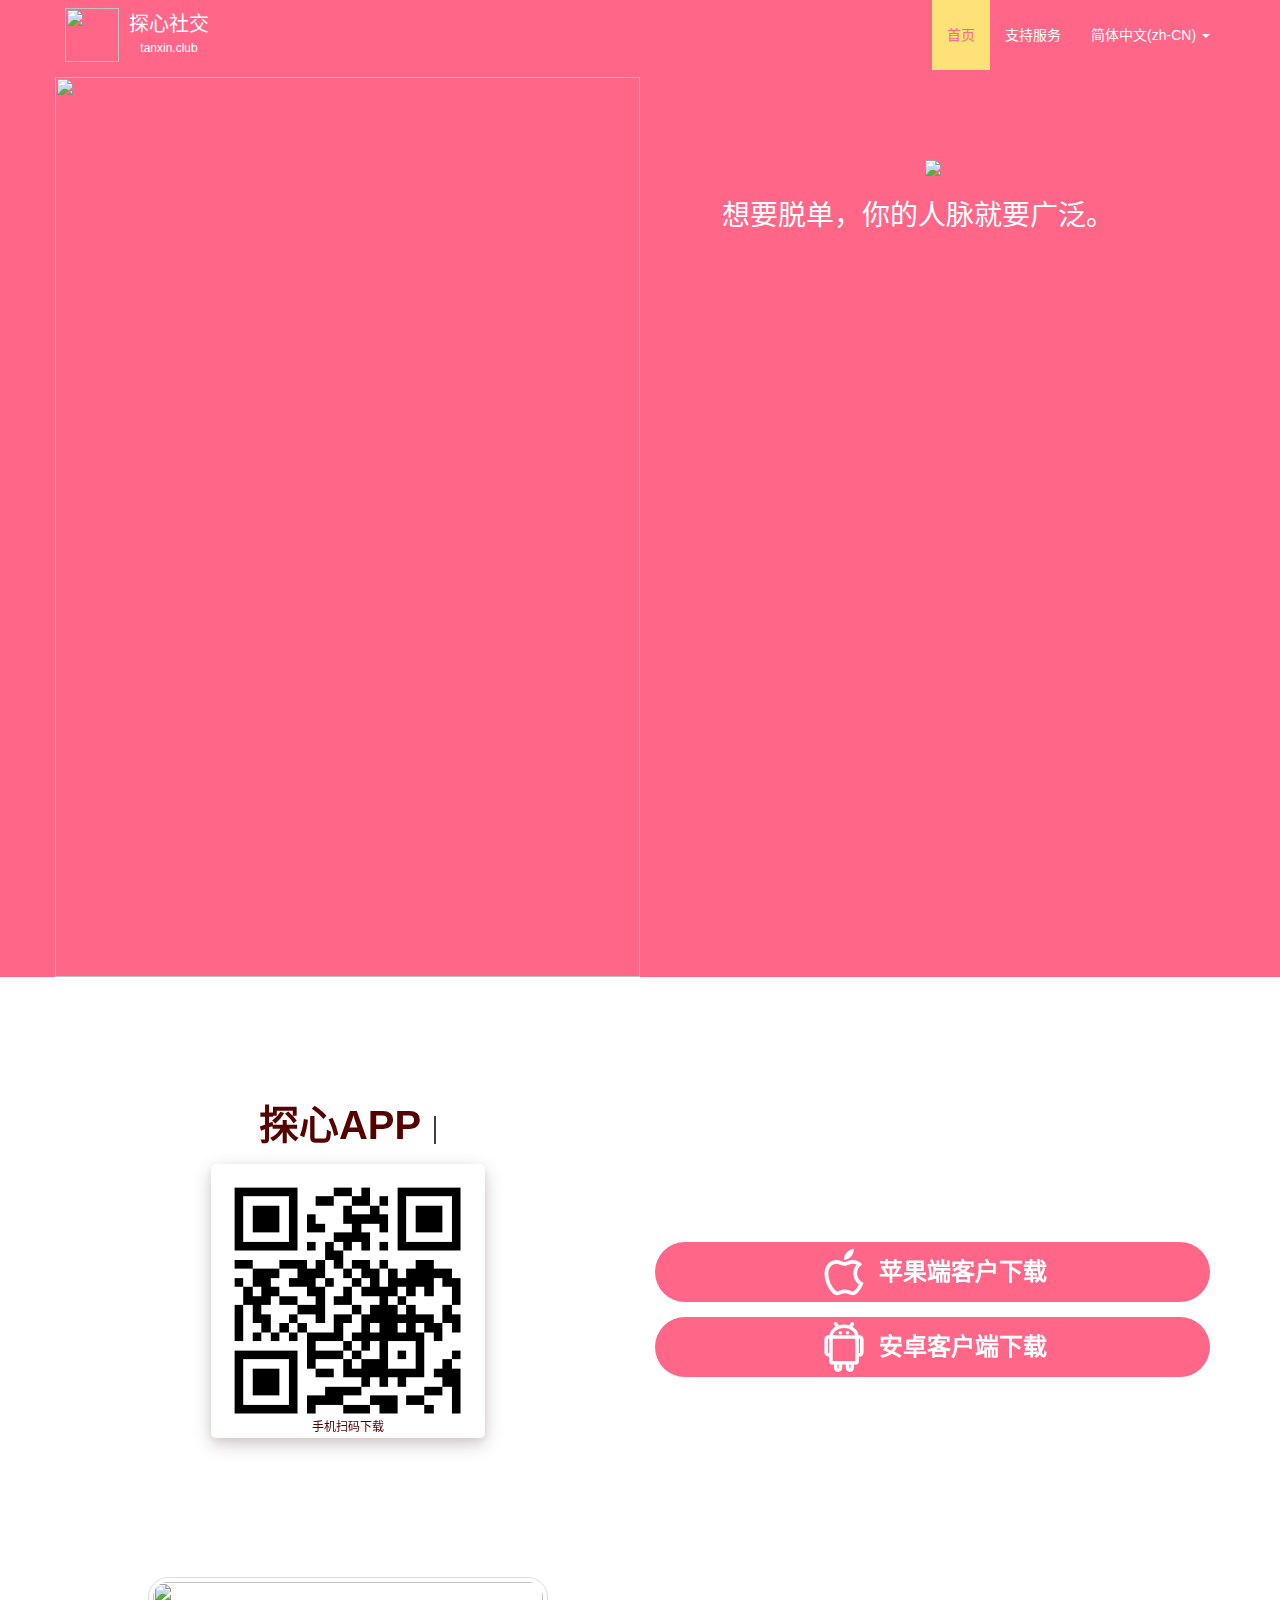
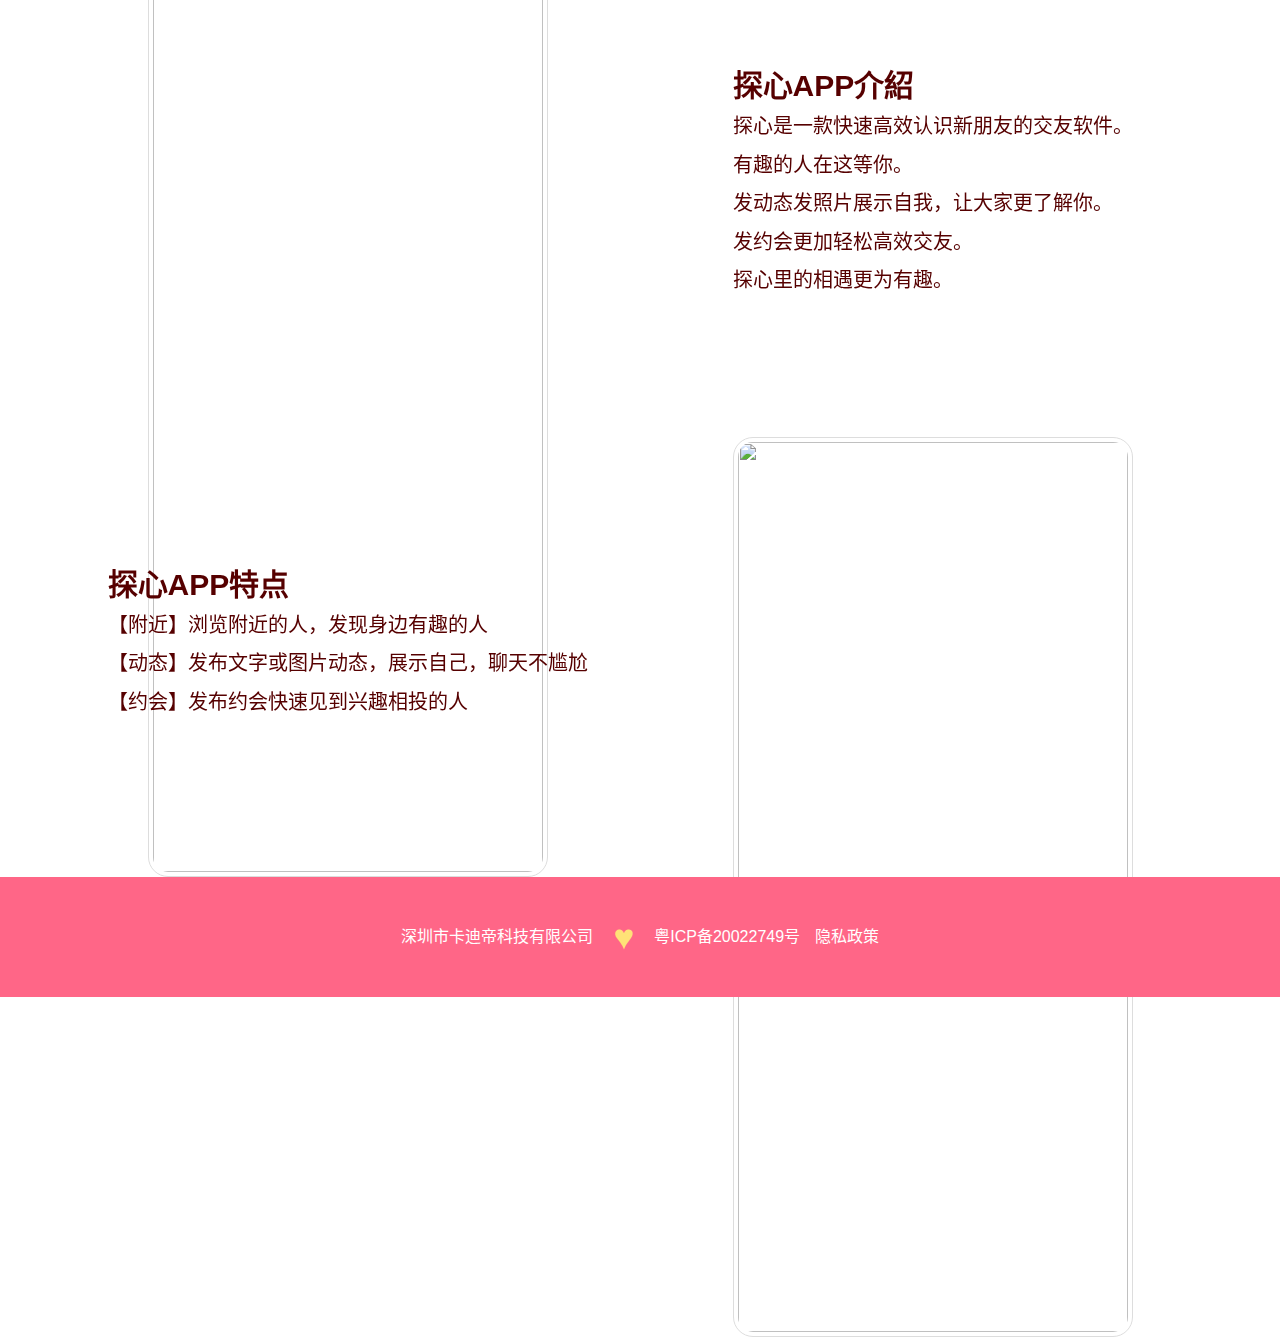
==== commit 3744d55a: "調整路徑" ====
--- a/index.html
+++ b/index.html
@@ -6,18 +6,20 @@
       content="width=device-width, user-scalable=no, initial-scale=1.0, maximum-scale=1.0, minimum-scale=1.0"
     />
     <meta http-equiv="X-UA-Compatible" content="ie=edge" />
-    <title>探心APP</title>
+    <title>探心社交</title>
 
     <meta property="og:type" content="website" />
-    <meta property="og:title" content="探心APP" />
-    <meta property="og:site_name" content="探心APP" />
+    <meta property="og:title" content="探心社交" />
+    <meta property="og:site_name" content="探心社交" />
     <meta property="og:locale" content="zh-CN" />
     <meta name="twitter:card" content="summary" />
-    <meta name="twitter:title" content="探心APP" />
+    <meta name="twitter:title" content="探心社交" />
     <meta name="keywords" content="tanxin,探心社交,APP" />
     <meta name="apple-mobile-web-app-capable" content="yes" />
     <meta name="apple-mobile-web-app-status-bar-style" content="black" />
-    <link rel="icon" href="favicon.ico" />
+    <link rel="icon" href="icon192.png" sizes="192x192" type="image/png">
+    <link rel="apple-touch-icon" href="icon180.png" sizes="180x180">
+    <link rel="shortcut icon" href="icon64.ico">
     <meta name="description" content="探寻心跳的感觉" />
 
     <link
@@ -28,7 +30,7 @@
     <![endif]-->
 
     <link rel="stylesheet" href="src/css/animate.min.css" />
-    <link rel="stylesheet" href="src/css/index.min.css" />
+    <link rel="stylesheet" href="src/css/index.min.css?d=20200805" />
   </head>
 
   <body>
@@ -111,7 +113,7 @@
             <div class="col-xs-12 col-sm-7 col-md-6">
               <div class="row">
                 <div class="topArea-img">
-                  <img id="topAreaImg" src="https://tanxin-app.oss-cn-shenzhen.aliyuncs.com/website/cdn/img/mainPic_cn.png" />
+                  <img id="topAreaImg" src="https://tanxin-app.oss-cn-shenzhen.aliyuncs.com/website/pink/mainPic_cn.png" />
                 </div>
               </div>
             </div>
@@ -226,7 +228,7 @@
                     <img
                       id="infoImg1"
                       class="img-thumbnail animate__animated animate__fadeInLeft"
-                      src="https://tanxin-app.oss-cn-shenzhen.aliyuncs.com/website/cdn/img/info1_cn.jpg"
+                      src="https://tanxin-app.oss-cn-shenzhen.aliyuncs.com/website/pink/info1_cn.jpg"
                     />
                   </div>
                 </div>
@@ -241,7 +243,7 @@
                     探心APP介紹
                   </h2>
                   <div
-                    class="animate__animated animation__delay__4s"
+                    class="animate__animated animation__delay__4s animate__flipInX"
                   >
                     <p>探心是一款快速高效认识新朋友的交友软件。</p>
                     <p>有趣的人在这等你。</p>
@@ -263,8 +265,8 @@
                   <div class="info-img">
                     <img
                       id="infoImg2"
-                      class="img-thumbnail animate__animated animation__delay__1s animate__fadeInRight"
-                      src="https://tanxin-app.oss-cn-shenzhen.aliyuncs.com/website/cdn/img/info2_cn.jpg"
+                      class="img-thumbnail animate__animated animation__delay__1s animate__fadeInLeft"
+                      src="https://tanxin-app.oss-cn-shenzhen.aliyuncs.com/website/pink/info2_cn.jpg"
                     />
                   </div>
                 </div>
@@ -279,7 +281,7 @@
                     探心APP特点
                   </h2>
                   <div
-                    class="animate__animated animation__delay__5s"
+                    class="animate__animated animation__delay__5s animate__flipInX"
                   >
                     <p>【附近】浏览附近的人，发现身边有趣的人</p>
                     <p>【动态】发布文字或图片动态，展示自己，聊天不尴尬</p>
@@ -365,7 +367,7 @@
         });
 
         $(".app-download-iOS").click(function() {
-          window.open("https://apps.apple.com/cn/app/id1510492549");
+          window.open("https://apps.apple.com/cn/app/id1525846625");
           return false;
         });
 
@@ -414,18 +416,18 @@
             $(".sr-only").text("选单切换");
             $(".mainPage").text("首页");
             $(".supportPage").text("支持服务");
-            $("#topAreaImg").attr("src", "https://tanxin-app.oss-cn-shenzhen.aliyuncs.com/website/cdn/img/mainPic_cn.png");
+            $("#topAreaImg").attr("src", "https://tanxin-app.oss-cn-shenzhen.aliyuncs.com/website/pink/mainPic_cn.png");
             $(".topArea-link-span > div").text("想要脱单，你的人脉就要广泛。");
             $(".app-qrCode-txt").text("手机扫码下载");
             $(".app-appDownloadiOS").text("苹果端客户下载");
             $(".app-appDownloadAndioid").text("安卓客户端下载");
             $(".modal-body > p").text("敬请期待!!");
-            $("#infoImg1").attr("src", "https://tanxin-app.oss-cn-shenzhen.aliyuncs.com/website/cdn/img/info1_cn.jpg");
+            $("#infoImg1").attr("src", "https://tanxin-app.oss-cn-shenzhen.aliyuncs.com/website/pink/info1_cn.jpg");
             $(".infoTxt1 > div >  h2").text("探心APP介紹");
             $(".infoTxt1 > div >  div").html(
               "<p>探心是一款快速高效认识新朋友的交友软件。</p><p>有趣的人在这等你。</p><p>发动态发照片展示自我，让大家更了解你。</p><p>发约会更加轻松高效交友。</p><p>探心里的相遇更为有趣。</p>"
             );
-            $("#infoImg2").attr("src", "https://tanxin-app.oss-cn-shenzhen.aliyuncs.com/website/cdn/img/info2_cn.jpg");
+            $("#infoImg2").attr("src", "https://tanxin-app.oss-cn-shenzhen.aliyuncs.com/website/pink/info2_cn.jpg");
             $(".infoTxt2 > div >  h2").text("探心APP特点");
             $(".infoTxt2 > div >  div").html(
               "<p>【附近】浏览附近的人，发现身边有趣的人</p><p>【动态】发布文字或图片动态，展示自己，聊天不尴尬</p><p>【约会】发布约会快速见到兴趣相投的人</p>"
@@ -438,18 +440,18 @@
             $(".sr-only").text("選單切換");
             $(".mainPage").text("首頁");
             $(".supportPage").text("支持服務");
-            $("#topAreaImg").attr("src", "https://tanxin-app.oss-cn-shenzhen.aliyuncs.com/website/cdn/img/mainPic_hk.png");
+            $("#topAreaImg").attr("src", "https://tanxin-app.oss-cn-shenzhen.aliyuncs.com/website/pink/mainPic_hk.png");
             $(".topArea-link-span > div").text("想要脫單，你的人脈就要廣泛。");
             $(".app-qrCode-txt").text("手機掃碼下載");
             $(".app-appDownloadiOS").text("蘋果客戶端下載");
             $(".app-appDownloadAndioid").text("安卓客戶端下載");
             $(".modal-body > p").text("敬請期待!!");
-            $("#infoImg1").attr("src", "https://tanxin-app.oss-cn-shenzhen.aliyuncs.com/website/cdn/img/info1_hk.jpg");
+            $("#infoImg1").attr("src", "https://tanxin-app.oss-cn-shenzhen.aliyuncs.com/website/pink/info1_hk.jpg");
             $(".infoTxt1 > div >  h2").text("探心APP介紹");
             $(".infoTxt1 > div >  div").html(
               "<p>探心是一款快速高效認識新朋友的交友軟件。</p><p>有趣的人在這等你。</p><p>發動態發照片展示自我，讓大家更了解你。</p><p>發約會更加輕鬆高效交友。</p><p>探心裡的相遇更為有趣。</p>"
             );
-            $("#infoImg2").attr("src", "https://tanxin-app.oss-cn-shenzhen.aliyuncs.com/website/cdn/img/info2_hk.jpg");
+            $("#infoImg2").attr("src", "https://tanxin-app.oss-cn-shenzhen.aliyuncs.com/website/pink/info2_hk.jpg");
             $(".infoTxt2 > div >  h2").text("探心APP特點");
             $(".infoTxt2 > div >  div").html(
               "<p>【附近】瀏覽附近的人，發現身邊有趣的人</p><p>【動態】發布文字或圖片動態，展示自己，聊天不尷尬</p><p>【約會】發布約會快速見到興趣相投的人</p>"
--- a/src/css/index.min.css
+++ b/src/css/index.min.css
@@ -1 +1 @@
-html{font-size:10px}body{font-family:sans-serif;background-color:#fff;font-size:1.4rem}.navbar-brand{width:auto;height:70px;padding:8px 0;border-bottom:0}.navbar-default{background:rgba(125,83,222,1);border-bottom:0}.navbar-toggle{margin-top:20px}.navbar-default .navbar-nav > li > a{color:#fff}.navbar-default .navbar-nav > li > a:focus,.navbar-default .navbar-nav > li > a:hover{color:#7d53de;background-color:#78e3fd}.navbar-default .navbar-nav > .open > a,.navbar-default .navbar-nav > .open > a:focus,.navbar-default .navbar-nav > .open > a:hover{color:#7d53de;background-color:#78e3fd}.navbar-default .navbar-toggle{border-color:#fff}.navbar-default .navbar-toggle .icon-bar{background-color:#fff}.navbar-default .navbar-toggle:focus,.navbar-default .navbar-toggle:hover{background-color:#fff}.navbar-default .navbar-toggle:focus .icon-bar,.navbar-default .navbar-toggle:hover .icon-bar{background-color:#7d53de}.dropdown-menu{background:none;background-color:#78e3fd;box-shadow:none;border:3px #78e3fd solid}.dropdown-menu > li > a{color:#7d53de}.dropdown-menu > li:hover{background:#78e3fd}.dropdown-menu > li > a:hover,.dropdown-menu > li > a:focus{color:#7d53de}.dropdown-menu > li > a:focus,.dropdown-menu > li > a:hover{background:#7d53de;color:#78e3fd}.navbar-default .navbar-nav > .active > a,.navbar-default .navbar-nav > .active > a:focus,.navbar-default .navbar-nav > .active > a:hover{color:#7d53de;background-color:#78e3fd}.logo{float:left;width:54px;height:54px;margin:0 0 0 10px}.logo img{width:100%;height:100%}.logo-name{float:left;display:block;width:100px;height:42px;text-align:center;font-size:2rem;margin:6px 0;color:#fff}.sec-name{margin-top:4px;font-size:1.2rem}.topArea{width:100%;height:auto;background:#7d53de}.topArea-img{position:relative;width:100%;height:auto;padding:77px 0 0;text-align:center}.topArea-img img{width:100%;height:auto;max-width:524px}.topArea-link-span > div{font-size:2.8rem;color:#fff;width:100%}.topArea-logo{position:relative;margin:150px auto 50px;width:100%;text-align:center}.topArea-logo img{max-width:150px;max-height:150px}.topArea-link{width:100%;text-align:center}.topArea-link a,.topArea-link a:focus{width:100%;max-width:120px;height:50px;font-size:1.8rem;padding:10px 15px;border:2px #fff solid;color:#fff;text-align:center;text-decoration:none}.topArea-link a:hover{background:#fff;border:2px #7d53de solid;color:#7d53de}main{min-height:770px;margin:80px 10px 10px}main .app-container{margin:40px 0}main .carousel-container{margin:20px 0}main .info-container{margin:30px 0}main .app-info{text-align:center}main .app-mainTitle{font-size:4rem;font-weight:700}main .app-secTitle{font-size:2.5rem;margin-left:10px}main .typingCursor::after{content:"";width:2px;height:2.6rem;margin-left:5px;margin-bottom:4px;display:inline-block;vertical-align:bottom;background-color:#000;-webkit-animation:blink .7s infinite;-moz-animation:blink .7s infinite;animation:blink .7s infinite}main .app-qrCode{display:block;margin:10px auto 30px}main .app-qrCode-img,main .app-qrCode-txt,main .app-downloadBtn,main .carousel-content{display:flex;align-items:center;justify-content:center}main .app-qrCode-img img{width:100%;height:100%;max-width:274px;max-height:274px;padding:15px;background:#fff;border-radius:5px;box-shadow:0 4px 8px 0 rgba(192,130,130,0.2),0 6px 20px 0 rgba(0,0,0,0.19)}main .app-qrCode-txt{font-size:1.2rem;margin:-19px 0 0}main .app-download{margin:130px 0}main .app-downloadBtn{height:60px;background:#7d53de;color:#fff;border-radius:30px;cursor:pointer;margin-top:15px;transition:.2s}main .app-downloadBtn:hover,main .app-downloadBtn:focus{background:#78e3fd;color:#7d53de;transform:scale(1.05)}main .app-download-txt{font-size:2.4rem;margin-left:10px;font-weight:700}main .carousel-mask{position:absolute;width:300px;height:607px;z-index:0}main .carousel-mask img{width:100%}main .info-img{left:0;width:100%;height:auto;max-width:400px;max-height:400px;text-align:center;margin:0 auto}main .info-img img{width:100%;height:auto;border-radius:20px}main .info-container-txt{font-size:2rem;display:flex;align-items:center;justify-content:center;height:100%;max-height:400px}main .info-container-txt h2{font-size:3rem;font-weight:700}main .privacy-container{margin:70px auto 0;font-size:1.4rem}main .privacy-container ul li{list-style-type:none;text-indent:-23px}main .support-container{margin:20% auto 0}main .support-container h3,main .support-container h4{font-weight:500}main .support-container p a{text-decoration:none;color:#7d53de}main .support-container p a:hover,main .support-container p a:focus,main .support-container p a:active{text-decoration:none;color:#78e3fd}footer{position:relative;display:flex;align-items:center;width:100%;height:120px;bottom:0;text-align:center;background-color:#7d53de;color:#fff}footer a{color:#fff}footer a:focus,footer a:hover{color:#78e3fd;text-decoration:none;cursor:pointer}footer .bottom-bar{display:flex;align-items:center;justify-content:center;width:100%}footer span{font-size:1.6rem}footer .heart{font-size:3.5rem;color:#78e3fd;margin:0 20px}footer .footer-privacy{margin-left:10px}#weixin-tip{display:none;position:fixed;left:0;top:0;bottom:0;background:rgba(0,0,0,0.8);filter:alpha(opacity=80);height:100%;width:100%;z-index:9999}#live_img{width:90%;height:auto;margin:10px 5% 0}@media (min-width: 768px){.navbar-nav > li > a{padding-top:25px;padding-bottom:25px}}@media (max-width: 1199px){html{font-size:9px}main .app-download{margin:30px 0}}@media (max-width: 991px){html{font-size:7px}main .app-download{margin:30px 0}}@media (max-width: 767px){html{font-size:8px}.navbar-default .navbar-nav .open .dropdown-menu > li > a{color:#78e3fd}main{min-height:auto;margin:10px}main .app-container{margin:50px 0}main .info-container-txt{align-items:stretch;justify-content:center;max-height:280px}footer .footer-icp,footer .footer-privacy{display:block}footer .footer-privacy{margin-left:0}}@media (max-width: 540px){html{font-size:6.5px}main{min-height:calc(100vh - 140px);margin:10px}main .app-container{margin:30px 0}main .app-download{margin:0}main .info-container{margin:20px 0 0}main .info-container-txt{align-items:stretch;justify-content:center;max-height:210px}main .support-container{margin:40% auto 0}}@media (orientation: portrait) and (orientation: landscape){#weixin-tip{width:100%;height:100vh}}@-webkit-keyframes blink{0%{opacity:1}50%{opacity:0}100%{opacity:1}}@-moz-keyframes blink{0%{opacity:1}50%{opacity:0}100%{opacity:1}}@keyframes blink{0%{opacity:1}50%{opacity:0}100%{opacity:1}}@-webkit-keyframes move{0%{transform:scale(0.1);opacity:0}60%{transform:scale(1.2);opacity:1}100%{transform:scale(1)}}@-moz-keyframes move{0%{transform:scale(0.1);opacity:0}60%{transform:scale(1.2);opacity:1}100%{transform:scale(1)}}@keyframes move{0%{transform:scale(0.1);opacity:0}60%{transform:scale(1.2);opacity:1}100%{transform:scale(1)}}.animation__delay__1s{animation-delay:1s}.animation__delay__2s{animation-delay:2s}.animation__delay__3s{animation-delay:3s}.animation__delay__4s{animation-delay:4s}.animation__delay__5s{animation-delay:5s}.loading{position:fixed;z-index:9999;height:2em;width:2em;overflow:visible;margin:auto;top:0;left:0;bottom:0;right:0}.loading:before{content:"";display:block;position:fixed;top:0;left:0;width:100%;height:100%;background-color:rgba(0,0,0,0.3)}.loading:not(:required){font:0/0 a;color:transparent;text-shadow:none;background-color:transparent;border:0}.loading:not(:required):after{content:"";display:block;font-size:10px;width:1em;height:1em;margin-top:-.5em;-webkit-animation:spinner 1500ms infinite linear;-moz-animation:spinner 1500ms infinite linear;-ms-animation:spinner 1500ms infinite linear;-o-animation:spinner 1500ms infinite linear;animation:spinner 1500ms infinite linear;border-radius:.5em;-webkit-box-shadow:rgba(0,0,0,0.75) 1.5em 0 0 0,rgba(0,0,0,0.75) 1.1em 1.1em 0 0,rgba(0,0,0,0.75) 0 1.5em 0 0,rgba(0,0,0,0.75) -1.1em 1.1em 0 0,rgba(0,0,0,0.5) -1.5em 0 0 0,rgba(0,0,0,0.5) -1.1em -1.1em 0 0,rgba(0,0,0,0.75) 0 -1.5em 0 0,rgba(0,0,0,0.75) 1.1em -1.1em 0 0;box-shadow:rgba(0,0,0,0.75) 1.5em 0 0 0,rgba(0,0,0,0.75) 1.1em 1.1em 0 0,rgba(0,0,0,0.75) 0 1.5em 0 0,rgba(0,0,0,0.75) -1.1em 1.1em 0 0,rgba(0,0,0,0.75) -1.5em 0 0 0,rgba(0,0,0,0.75) -1.1em -1.1em 0 0,rgba(0,0,0,0.75) 0 -1.5em 0 0,rgba(0,0,0,0.75) 1.1em -1.1em 0 0}@-webkit-keyframes spinner{0%{-webkit-transform:rotate(0deg);-moz-transform:rotate(0deg);-ms-transform:rotate(0deg);-o-transform:rotate(0deg);transform:rotate(0deg)}100%{-webkit-transform:rotate(360deg);-moz-transform:rotate(360deg);-ms-transform:rotate(360deg);-o-transform:rotate(360deg);transform:rotate(360deg)}}@-moz-keyframes spinner{0%{-webkit-transform:rotate(0deg);-moz-transform:rotate(0deg);-ms-transform:rotate(0deg);-o-transform:rotate(0deg);transform:rotate(0deg)}100%{-webkit-transform:rotate(360deg);-moz-transform:rotate(360deg);-ms-transform:rotate(360deg);-o-transform:rotate(360deg);transform:rotate(360deg)}}@-o-keyframes spinner{0%{-webkit-transform:rotate(0deg);-moz-transform:rotate(0deg);-ms-transform:rotate(0deg);-o-transform:rotate(0deg);transform:rotate(0deg)}100%{-webkit-transform:rotate(360deg);-moz-transform:rotate(360deg);-ms-transform:rotate(360deg);-o-transform:rotate(360deg);transform:rotate(360deg)}}@keyframes spinner{0%{-webkit-transform:rotate(0deg);-moz-transform:rotate(0deg);-ms-transform:rotate(0deg);-o-transform:rotate(0deg);transform:rotate(0deg)}100%{-webkit-transform:rotate(360deg);-moz-transform:rotate(360deg);-ms-transform:rotate(360deg);-o-transform:rotate(360deg);transform:rotate(360deg)}}+html{font-size: 10px;}body{font-family: sans-serif; background-color: #fff; font-size: 1.4rem; color:#560000;}.navbar-brand{width: auto; height: 70px; padding: 8px 0; border-bottom: 0px;}.navbar-default{background: #FF6687; border-bottom: 0px;}.navbar-toggle{margin-top: 20px;}.navbar-default .navbar-nav > li > a{color: #fff;}.navbar-default .navbar-nav > li > a:focus,.navbar-default .navbar-nav > li > a:hover{color: #FF6687; background-color: #FFE277;}.navbar-default .navbar-nav > .open > a,.navbar-default .navbar-nav > .open > a:focus,.navbar-default .navbar-nav > .open > a:hover{/* color: #FFE277; background: rgba(255, 255, 255, 0); */ color: #FF6687; background-color: #FFE277;}.navbar-default .navbar-toggle{border-color: #fff;}.navbar-default .navbar-toggle .icon-bar{background-color: #fff;}.navbar-default .navbar-toggle:focus,.navbar-default .navbar-toggle:hover{background-color: #fff;}.navbar-default .navbar-toggle:focus .icon-bar,.navbar-default .navbar-toggle:hover .icon-bar{background-color: #FF6687;}.dropdown-menu{background: none; background-color: #FFE277; box-shadow: none; border: 3px #FFE277 solid;}.dropdown-menu > li > a{/* color: #FFE277; */ color: #FF6687;}.dropdown-menu > li:hover{background: #FFE277;}.dropdown-menu > li > a:hover,.dropdown-menu > li > a:focus{color: #FF6687;}.dropdown-menu > li > a:focus,.dropdown-menu > li > a:hover{background: #FF6687; color:#FFE277;}.navbar-default .navbar-nav > .active > a,.navbar-default .navbar-nav > .active > a:focus,.navbar-default .navbar-nav > .active > a:hover{color: #FF6687; background-color: #FFE277;}.logo{float: left; width: 54px; height: 54px; margin: 0 0 0 10px;}.logo img{width: 100%; height: 100%;}.logo-name{float: left; display: block; width: 100px; height: 42px; text-align: center; font-size: 2rem; margin: 6px 0; color: #fff;}.sec-name{margin-top: 4px; font-size: 1.2rem;}.topArea{width: 100%; height: auto; background: #FF6687;}.topArea-img{position: relative; width: 100%; height: auto; padding: 77px 0 0; text-align: center;}.topArea-img img{width: 100%; height: auto; max-width: 600px;}.topArea-link-span > div{font-size: 2.8rem; color: #fff; width: 100%;}.topArea-logo{position: relative; margin: 160px auto 20px; width: 100%; text-align: center;}.topArea-logo img{max-width: 170px; max-height: 170px;}.topArea-link{width: 100%; text-align: center;}.topArea-link a,.topArea-link a:focus{width: 100%; max-width: 120px; height: 50px; font-size: 1.8rem; padding: 10px 15px; border: 2px #fff solid; color: #fff; text-align: center; text-decoration: none;}.topArea-link a:hover{background: #fff; border: 2px #FF6687 solid; color: #FF6687;}main{min-height: 770px; margin: 80px 10px 10px;}main .app-container{margin: 40px 0;}main .carousel-container{margin: 20px 0;}main .info-container{margin: 30px 0;}main .app-info{text-align: center;}main .app-mainTitle{font-size: 4rem; font-weight: bold;}main .app-secTitle{font-size: 2.5rem; margin-left: 10px;}main .typingCursor::after{content: ""; width: 2px; height: 2.6rem; margin-left: 5px; margin-bottom: 4px; display: inline-block; vertical-align: bottom; background-color: black; -webkit-animation: blink 0.7s infinite; -moz-animation: blink 0.7s infinite; animation: blink 0.7s infinite;}main .app-qrCode{display: block; margin: 10px auto 30px;}main .app-qrCode-img,main .app-qrCode-txt,main .app-downloadBtn,main .carousel-content{display: flex; align-items: center; justify-content: center;}main .app-qrCode-img img{width: 100%; height: 100%; max-width: 274px; max-height: 274px; padding: 15px; background: #fff; border-radius: 5px; box-shadow: 0 4px 8px 0 rgba(192, 130, 130, 0.2), 0 6px 20px 0 rgba(0, 0, 0, 0.19);}main .app-qrCode-txt{font-size: 1.2rem; margin: -19px 0 0;}main .app-download{margin: 130px 0;}main .app-downloadBtn{height: 60px; background: #FF6687; color: #fff; border-radius: 30px; cursor: pointer; margin-top: 15px; transition: 0.2s;}main .app-downloadBtn:hover,main .app-downloadBtn:focus{background: #FFE277; color: #FF6687; transform: scale(1.05);}main .app-download-txt{font-size: 2.4rem; margin-left: 10px; font-weight: bold;}main .carousel-mask{position: absolute; width: 300px; height: 607px; z-index: 0;}main .carousel-mask img{width: 100%;}main .info-img{left: 0; width: 100%; height: auto; max-width: 400px; max-height: 400px; text-align: center; margin: 0 auto; /* -webkit-animation: move 2s; -moz-animation: move 2s; animation: move 2s; */}main .info-img img{width: 100%; height: auto; border-radius: 20px;}main .info-container-txt{font-size: 2rem; display: flex; align-items: center; justify-content: center; height: 100%; max-height: 400px;}main .info-container-txt h2{font-size: 3rem; font-weight: bold;}main .privacy-container{margin: 70px auto 0; font-size: 1.4rem;}main .privacy-container ul li{list-style-type: none; text-indent: -23px;}main .support-container{margin: 20% auto 0;}main .support-container h3,main .support-container h4{font-weight: 500;}main .support-container p a{text-decoration: none; color: #FF6687;}main .support-container p a:hover,main .support-container p a:focus,main .support-container p a:active{text-decoration: none; color: #FFE277;}footer{position: relative; display: flex; align-items: center; width: 100%; height: 120px; bottom: 0; text-align: center; background-color: #FF6687; color: #fff;}footer a{color: #fff;}footer a:focus,footer a:hover{color: #FFE277; text-decoration: none; cursor: pointer;}footer .bottom-bar{display: flex; align-items: center; justify-content: center; width: 100%;}footer span{font-size: 1.6rem;}footer .heart{font-size: 3.5rem; color: #FFE277; margin: 0px 20px;}footer .footer-privacy{margin-left: 10px;}#weixin-tip{display: none; position: fixed; left: 0; top: 0; bottom: 0; background: rgba(0, 0, 0, 0.8); filter: alpha(opacity=80); height: 100%; width: 100%; z-index: 9999;}#live_img{width: 90%; height: auto; margin: 10px 5% 0;}@media (min-width: 768px){.navbar-nav > li > a{padding-top: 25px; padding-bottom: 25px;}}@media (max-width: 1199px){html{font-size: 9px;} main .app-download{margin: 30px 0;}}@media (max-width: 991px){html{font-size: 7px;} .topArea-logo{position: relative; margin: 130px auto 10px; width: 100%; text-align: center;} .topArea-logo img{max-width: 150px; max-height: 150px;} main .app-download{margin: 30px 0;}}@media (max-width: 767px){html{font-size: 8px;} .navbar-default .navbar-nav .open .dropdown-menu > li > a{color: #FFE277;} main{min-height: auto; margin: 10px 10px 10px;} main .app-container{margin: 50px 0;} main .info-container-txt{align-items: stretch; justify-content: center; max-height: 280px;} footer .footer-icp, footer .footer-privacy{display: block;} footer .footer-privacy{margin-left: 0px;}}@media (max-width: 540px){html{font-size: 6.5px;} main{min-height: calc(100vh - 140px); margin: 10px 10px 10px;} main .app-container{margin: 30px 0;} main .app-download{margin: 0px;} main .info-container{margin: 20px 0 0;} main .info-container-txt{align-items: stretch; justify-content: center; max-height: 210px;} main .support-container{margin: 40% auto 0;}}@media (orientation: portrait) and (orientation: landscape){#weixin-tip{width:100%; height:100vh;}}@-webkit-keyframes blink{0%{opacity: 1;} 50%{opacity: 0;} 100%{opacity: 1;}}@-moz-keyframes blink{0%{opacity: 1;} 50%{opacity: 0;} 100%{opacity: 1;}}@keyframes blink{0%{opacity: 1;} 50%{opacity: 0;} 100%{opacity: 1;}}@-webkit-keyframes move{0%{transform: scale(0.1); opacity: 0;} 60%{transform: scale(1.2); opacity: 1;} 100%{transform: scale(1);}}@-moz-keyframes move{0%{transform: scale(0.1); opacity: 0;} 60%{transform: scale(1.2); opacity: 1;} 100%{transform: scale(1);}}@keyframes move{0%{transform: scale(0.1); opacity: 0;} 60%{transform: scale(1.2); opacity: 1;} 100%{transform: scale(1);}}.animation__delay__1s{animation-delay: 1s;}.animation__delay__2s{animation-delay: 2s;}.animation__delay__3s{animation-delay: 3s;}.animation__delay__4s{animation-delay: 4s;}.animation__delay__5s{animation-delay: 5s;}/* Absolute Center Spinner */.loading{position: fixed; z-index: 9999; height: 2em; width: 2em; overflow: visible; margin: auto; top: 0; left: 0; bottom: 0; right: 0;}/* Transparent Overlay */.loading:before{content: ""; display: block; position: fixed; top: 0; left: 0; width: 100%; height: 100%; background-color: rgba(0, 0, 0, 0.3);}/* :not(:required) hides these rules from IE9 and below */.loading:not(:required){/* hide "loading..." text */ font: 0/0 a; color: transparent; text-shadow: none; background-color: transparent; border: 0;}.loading:not(:required):after{content: ""; display: block; font-size: 10px; width: 1em; height: 1em; margin-top: -0.5em; -webkit-animation: spinner 1500ms infinite linear; -moz-animation: spinner 1500ms infinite linear; -ms-animation: spinner 1500ms infinite linear; -o-animation: spinner 1500ms infinite linear; animation: spinner 1500ms infinite linear; border-radius: 0.5em; -webkit-box-shadow: rgba(0, 0, 0, 0.75) 1.5em 0 0 0, rgba(0, 0, 0, 0.75) 1.1em 1.1em 0 0, rgba(0, 0, 0, 0.75) 0 1.5em 0 0, rgba(0, 0, 0, 0.75) -1.1em 1.1em 0 0, rgba(0, 0, 0, 0.5) -1.5em 0 0 0, rgba(0, 0, 0, 0.5) -1.1em -1.1em 0 0, rgba(0, 0, 0, 0.75) 0 -1.5em 0 0, rgba(0, 0, 0, 0.75) 1.1em -1.1em 0 0; box-shadow: rgba(0, 0, 0, 0.75) 1.5em 0 0 0, rgba(0, 0, 0, 0.75) 1.1em 1.1em 0 0, rgba(0, 0, 0, 0.75) 0 1.5em 0 0, rgba(0, 0, 0, 0.75) -1.1em 1.1em 0 0, rgba(0, 0, 0, 0.75) -1.5em 0 0 0, rgba(0, 0, 0, 0.75) -1.1em -1.1em 0 0, rgba(0, 0, 0, 0.75) 0 -1.5em 0 0, rgba(0, 0, 0, 0.75) 1.1em -1.1em 0 0;}/* Animation */@-webkit-keyframes spinner{0%{-webkit-transform: rotate(0deg); -moz-transform: rotate(0deg); -ms-transform: rotate(0deg); -o-transform: rotate(0deg); transform: rotate(0deg);} 100%{-webkit-transform: rotate(360deg); -moz-transform: rotate(360deg); -ms-transform: rotate(360deg); -o-transform: rotate(360deg); transform: rotate(360deg);}}@-moz-keyframes spinner{0%{-webkit-transform: rotate(0deg); -moz-transform: rotate(0deg); -ms-transform: rotate(0deg); -o-transform: rotate(0deg); transform: rotate(0deg);} 100%{-webkit-transform: rotate(360deg); -moz-transform: rotate(360deg); -ms-transform: rotate(360deg); -o-transform: rotate(360deg); transform: rotate(360deg);}}@-o-keyframes spinner{0%{-webkit-transform: rotate(0deg); -moz-transform: rotate(0deg); -ms-transform: rotate(0deg); -o-transform: rotate(0deg); transform: rotate(0deg);} 100%{-webkit-transform: rotate(360deg); -moz-transform: rotate(360deg); -ms-transform: rotate(360deg); -o-transform: rotate(360deg); transform: rotate(360deg);}}@keyframes spinner{0%{-webkit-transform: rotate(0deg); -moz-transform: rotate(0deg); -ms-transform: rotate(0deg); -o-transform: rotate(0deg); transform: rotate(0deg);} 100%{-webkit-transform: rotate(360deg); -moz-transform: rotate(360deg); -ms-transform: rotate(360deg); -o-transform: rotate(360deg); transform: rotate(360deg);}}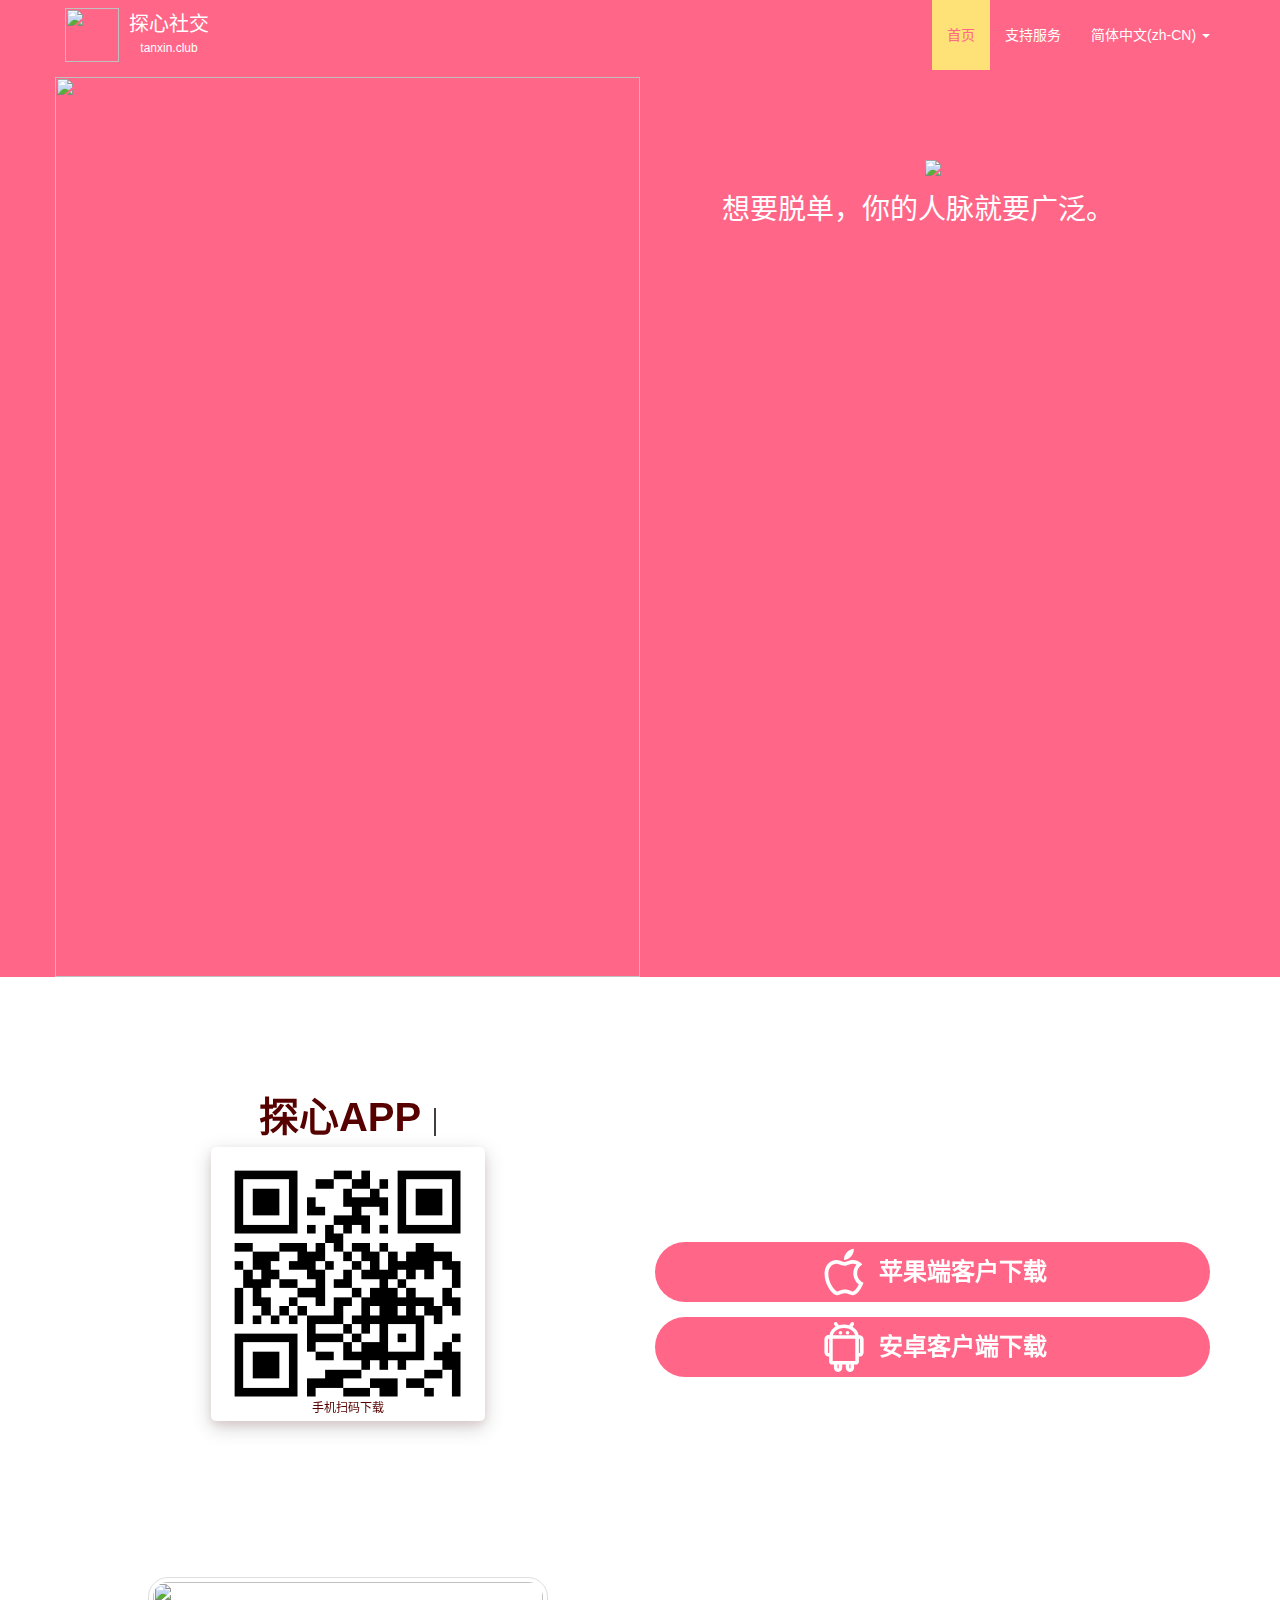
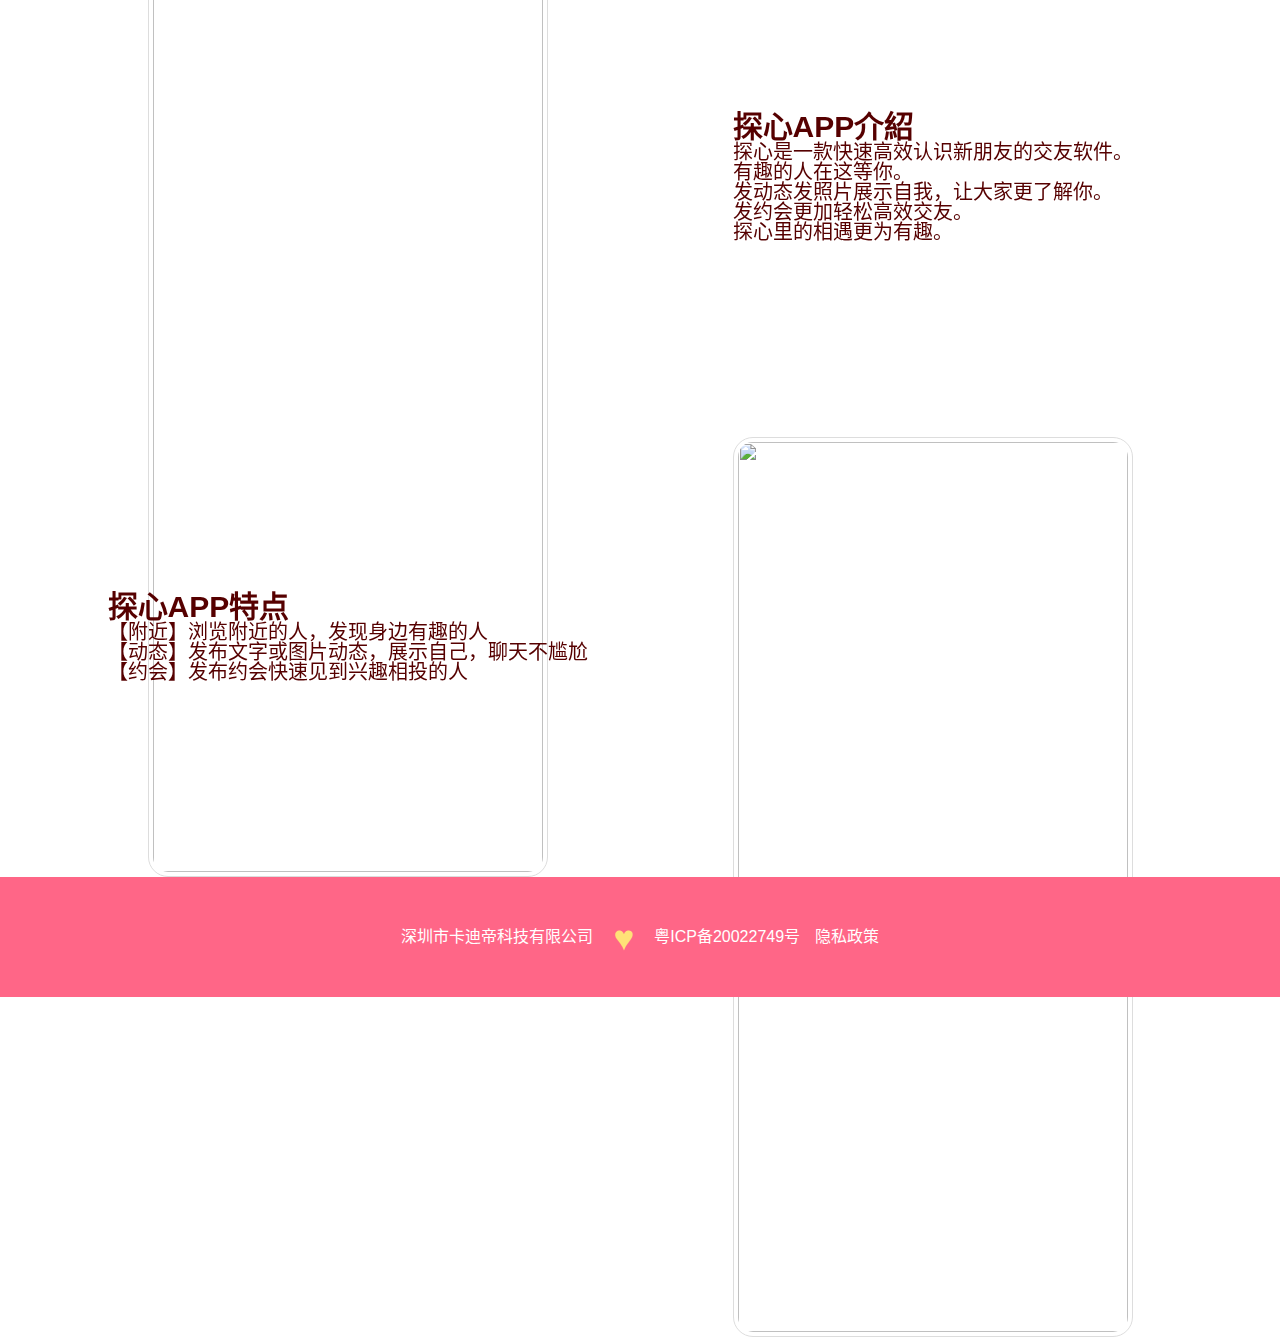
==== commit 73bf3e31: "no message" ====
--- a/index.html
+++ b/index.html
@@ -24,6 +24,8 @@
 
     <link
       rel="stylesheet" href="src/css/bootstrap.min.css" />
+      <link
+      rel="stylesheet" href="src/css/reset.css" />
     <!--[if lt IE 9]>
       <script src="src/js/html5shiv.min.js"></script>
       <script src="src/js/respond.min.js"></script>
